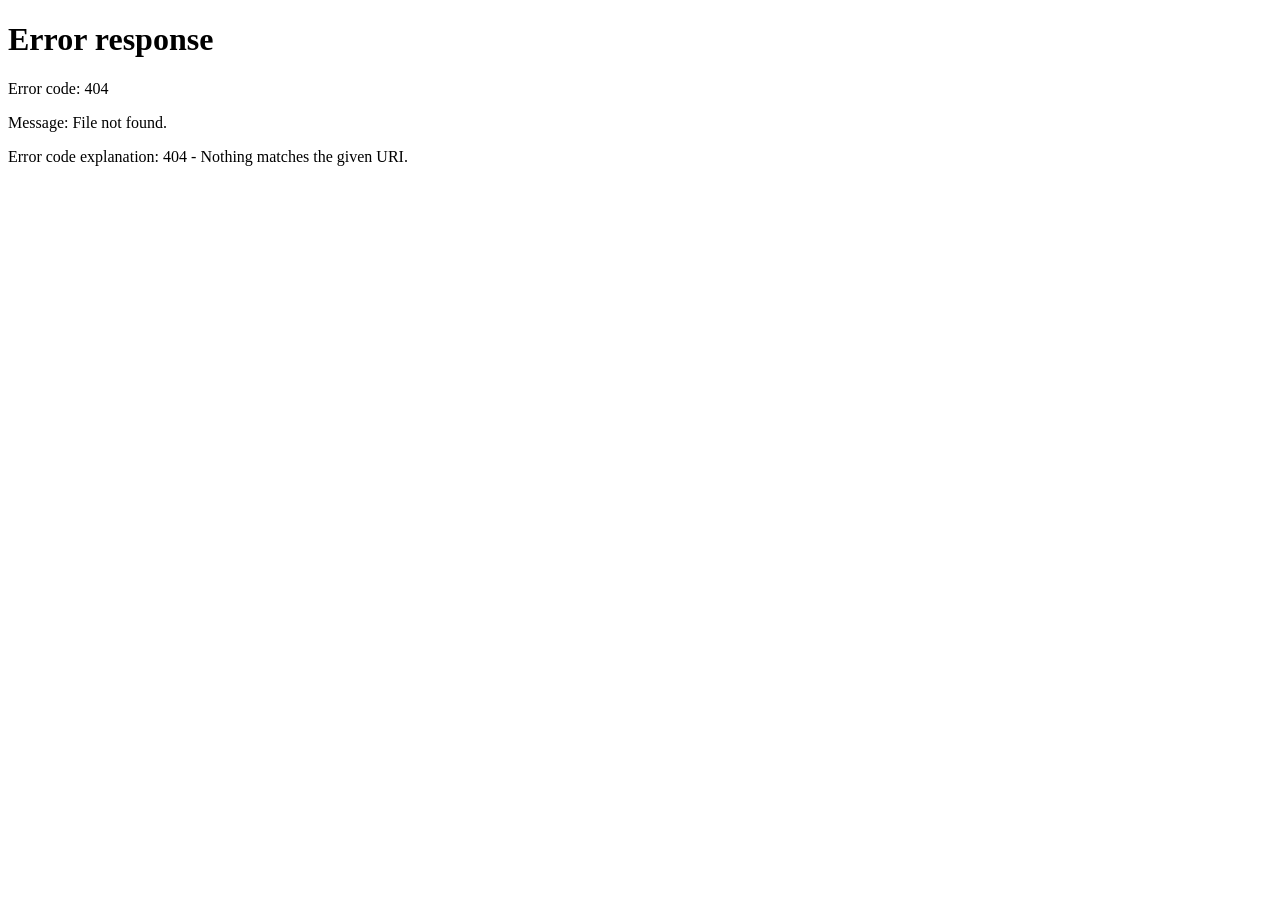
==== mcp-client-agent/src/main/resources/static/index.html @ 33b6fc95 "增加Actions按钮" ====
<!DOCTYPE html>
<html lang="zh-CN">
<head>
    <meta charset="UTF-8">
    <meta name="viewport" content="width=device-width, initial-scale=1.0">
    <title>AI Agent</title>
    <link rel="icon" type="image/jpeg" href="/icon/icon93.jpg">
    <link rel="stylesheet" href="https://cdnjs.cloudflare.com/ajax/libs/font-awesome/6.5.1/css/all.min.css">
    <script src="/marked.min.js"></script>
    <style>
        :root {
            --sidebar-w: 260px;
            --radius: 16px;
            --radius-sm: 10px;
        }

        /* Dark theme (default) */
        [data-theme="dark"] {
            --bg-main: #212121;
            --bg-sidebar: #171717;
            --bg-input: #2f2f2f;
            --bg-hover: #2f2f2f;
            --bg-user-msg: #303030;
            --text-primary: #ececec;
            --text-secondary: #b4b4b4;
            --text-muted: #8e8e8e;
            --accent: #10a37f;
            --accent-hover: #1a7f64;
            --border: #3e3e3e;
            --code-bg: rgba(255,255,255,0.08);
            --pre-bg: #1a1a1a;
            --scrollbar-thumb: #4a4a4a;
            --thinking-bg: rgba(255,255,255,0.05);
            --thinking-hover: rgba(255,255,255,0.08);
            --step-result-bg: rgba(255,255,255,0.03);
            --table-header-bg: rgba(255,255,255,0.05);
        }

        /* Light theme */
        [data-theme="light"] {
            --bg-main: #ffffff;
            --bg-sidebar: #f7f7f8;
            --bg-input: #f4f4f4;
            --bg-hover: #ececec;
            --bg-user-msg: #f4f4f4;
            --text-primary: #1a1a1a;
            --text-secondary: #4a4a4a;
            --text-muted: #8e8e8e;
            --accent: #10a37f;
            --accent-hover: #0d8c6d;
            --border: #f7f7f8;
            --code-bg: rgba(0,0,0,0.05);
            --pre-bg: #f6f6f6;
            --scrollbar-thumb: #c5c5c5;
            --thinking-bg: rgba(0,0,0,0.03);
            --thinking-hover: rgba(0,0,0,0.06);
            --step-result-bg: rgba(0,0,0,0.02);
            --table-header-bg: rgba(0,0,0,0.04);
        }

        * { margin: 0; padding: 0; box-sizing: border-box; }

        body {
            font-family: 'Söhne', -apple-system, BlinkMacSystemFont, 'Segoe UI', Roboto, 'Helvetica Neue', sans-serif;
            background: var(--bg-main);
            color: var(--text-primary);
            height: 100vh;
            display: flex;
            overflow: hidden;
        }

        /* ===== Sidebar ===== */
        .sidebar {
            width: var(--sidebar-w);
            background: var(--bg-sidebar);
            display: flex;
            flex-direction: column;
            flex-shrink: 0;
            border-right: 1px solid var(--border);
            transition: transform 0.3s, width 0.25s ease, border-color 0.25s ease;
            overflow: hidden;
        }
        .sidebar-header {
            padding: 12px;
        }
        .new-chat-btn {
            width: 100%;
            padding: 10px 14px;
            background: transparent;
            border: 1px solid var(--border);
            border-radius: var(--radius-sm);
            color: var(--text-primary);
            font-size: 14px;
            cursor: pointer;
            display: flex;
            align-items: center;
            gap: 8px;
            transition: background 0.2s;
        }
        .new-chat-btn:hover { background: var(--bg-hover); }
        .new-chat-btn svg { width: 18px; height: 18px; stroke: currentColor; fill: none; stroke-width: 2; }

        .sidebar-conversations {
            flex: 1;
            overflow-y: auto;
            padding: 4px 8px;
        }
        .conv-item {
            padding: 10px 12px;
            border-radius: 8px;
            font-size: 13px;
            color: var(--text-secondary);
            cursor: pointer;
            white-space: nowrap;
            overflow: hidden;
            text-overflow: ellipsis;
            transition: background 0.15s;
            margin-bottom: 2px;
        }
        .conv-item:hover { background: var(--bg-hover); }
        .conv-item.active { background: var(--bg-hover); color: var(--text-primary); }

        .conv-item { display: flex; align-items: center; justify-content: space-between; }
        .conv-title { flex: 1; overflow: hidden; text-overflow: ellipsis; }
        .conv-delete {
            display: none;
            background: none;
            border: none;
            color: var(--text-muted);
            font-size: 16px;
            cursor: pointer;
            padding: 2px 6px;
            border-radius: 4px;
            line-height: 1;
        }
        .conv-item:hover .conv-delete { display: block; }
        .conv-delete:hover { background: var(--bg-hover); color: #e74c3c; }

        .sidebar-footer {
            padding: 12px;
            border-top: 1px solid var(--border);
            font-size: 12px;
            color: var(--text-muted);
            text-align: center;
        }

        .user-info {
            display: flex;
            justify-content: space-between;
            align-items: center;
        }

        .user-name {
            color: var(--text-secondary);
            font-size: 13px;
        }

        .logout-btn {
            background: none;
            border: none;
            color: var(--text-muted);
            cursor: pointer;
            font-size: 12px;
            padding: 4px 8px;
            border-radius: 4px;
        }

        .logout-btn:hover {
            background: var(--bg-hover);
            color: var(--text-primary);
        }

        /* ===== Main ===== */
        .main {
            flex: 1;
            display: flex;
            flex-direction: column;
            min-width: 0;
        }

        /* Top bar */
        .topbar {
            height: 48px;
            display: flex;
            align-items: center;
            justify-content: center;
            border-bottom: 1px solid transparent;
            font-size: 15px;
            font-weight: 600;
            color: var(--text-primary);
            position: relative;
            flex-shrink: 0;
        }
        .topbar .model-label {
            display: flex;
            align-items: center;
            gap: 6px;
            padding: 4px 12px;
            border-radius: 8px;
            cursor: default;
        }
        .topbar .status-dot {
            width: 8px;
            height: 8px;
            border-radius: 50%;
            background: var(--accent);
        }
        .sidebar-toggle {
            position: absolute;
            left: 12px;
            background: none;
            border: 1px solid var(--border);
            color: var(--text-secondary);
            cursor: pointer;
            padding: 6px 10px;
            border-radius: 8px;
            font-size: 16px;
            display: flex;
            align-items: center;
            transition: background 0.2s, border-color 0.2s;
        }
        .sidebar-toggle:hover { background: var(--bg-hover); }

        @media (min-width: 769px) {
            .sidebar.collapsed {
                width: 0;
                border-right-color: transparent;
            }
        }

        /* Theme toggle */
        .theme-toggle {
            position: absolute;
            right: 12px;
            background: none;
            border: 1px solid var(--border);
            color: var(--text-secondary);
            cursor: pointer;
            padding: 6px 10px;
            border-radius: 8px;
            font-size: 16px;
            display: flex;
            align-items: center;
            gap: 4px;
            transition: background 0.2s, border-color 0.2s;
        }
        .theme-toggle:hover {
            background: var(--bg-hover);
            border-color: var(--text-muted);
        }

        /* Actions dropdown */
        .actions-dropdown {
            position: absolute;
            right: 60px;
            display: inline-block;
        }

        .actions-btn {
            background: none;
            border: 1px solid var(--border);
            color: var(--text-secondary);
            cursor: pointer;
            padding: 6px 10px;
            border-radius: 8px;
            font-size: 16px;
            transition: background 0.2s, border-color 0.2s;
        }

        .actions-btn:hover {
            background: var(--bg-hover);
            border-color: var(--text-muted);
        }

        .actions-menu {
            position: absolute;
            top: 100%;
            right: 0;
            margin-top: 4px;
            background: #2f2f2f;
            border: 1px solid var(--border);
            border-radius: 8px;
            min-width: 140px;
            box-shadow: 0 4px 12px rgba(0, 0, 0, 0.3);
            z-index: 100;
            display: none;
        }

        [data-theme="light"] .actions-menu {
            background: #f7f7f8;
        }

        .actions-menu.show {
            display: block;
        }

        .actions-menu a {
            display: flex;
            align-items: center;
            gap: 8px;
            padding: 10px 14px;
            color: var(--text-primary);
            text-decoration: none;
            font-size: 14px;
            transition: background 0.2s;
        }

        .actions-menu a:hover {
            background: var(--bg-hover);
        }

        .actions-menu a:first-child {
            border-radius: 8px 8px 0 0;
        }

        .actions-menu a:last-child {
            border-radius: 0 0 8px 8px;
        }

        .actions-menu a.disabled {
            color: var(--text-muted);
            cursor: not-allowed;
        }

        .actions-menu a.disabled:hover {
            background: transparent;
        }

        /* Model selector */
        .model-selector {
            position: absolute;
            left: 50%;
            transform: translateX(-50%);
            display: flex;
            align-items: center;
            gap: 8px;
        }
        .model-select {
            background: var(--bg-input);
            border: 1px solid var(--border);
            color: var(--text-primary);
            padding: 6px 12px;
            border-radius: 8px;
            font-size: 13px;
            cursor: pointer;
            outline: none;
            transition: background 0.2s, border-color 0.2s;
        }
        .model-select:hover {
            background: var(--bg-hover);
            border-color: var(--text-muted);
        }
        .model-select:focus {
            border-color: var(--accent);
        }

        /* Chat area */
        .chat-scroll {
            flex: 1;
            overflow-y: auto;
            scroll-behavior: smooth;
        }
        .chat-scroll::-webkit-scrollbar { width: 6px; }
        .chat-scroll::-webkit-scrollbar-thumb { background: var(--scrollbar-thumb); border-radius: 3px; }
        .chat-scroll::-webkit-scrollbar-track { background: transparent; }

        .chat-container {
            max-width: 768px;
            margin: 0 auto;
            padding: 16px 24px 100px;
        }

        /* Welcome */
        .welcome {
            display: flex;
            flex-direction: column;
            align-items: center;
            justify-content: center;
            padding: 80px 20px 40px;
            text-align: center;
        }
        .welcome-icon {
            width: 56px;
            height: 56px;
            background: var(--accent);
            border-radius: 50%;
            display: flex;
            align-items: center;
            justify-content: center;
            font-size: 28px;
            margin-bottom: 20px;
        }
        .welcome h2 {
            font-size: 22px;
            font-weight: 600;
            margin-bottom: 8px;
        }
        .welcome p {
            font-size: 14px;
            color: var(--text-muted);
            max-width: 400px;
            line-height: 1.6;
        }

        /* Quick actions grid */
        .quick-grid {
            display: grid;
            grid-template-columns: repeat(3, 1fr);
            gap: 10px;
            max-width: 600px;
            margin: 24px auto 0;
            padding: 0 20px;
        }
        .quick-card {
            background: var(--bg-input);
            border: 1px solid var(--border);
            border-radius: var(--radius-sm);
            padding: 14px;
            cursor: pointer;
            transition: background 0.2s, border-color 0.2s;
        }
        .quick-card:hover {
            background: var(--bg-hover);
            border-color: var(--text-muted);
        }
        .quick-card .qc-icon { font-size: 18px; margin-bottom: 6px; }
        .quick-card .qc-title { font-size: 13px; font-weight: 500; color: var(--text-primary); }
        .quick-card .qc-desc { font-size: 12px; color: var(--text-muted); margin-top: 2px; }

        /* Messages */
        .msg-row {
            padding: 20px 0;
            animation: msgIn 0.35s ease;
        }
        @keyframes msgIn {
            from { opacity: 0; transform: translateY(10px); }
            to { opacity: 1; transform: translateY(0); }
        }

        .msg-row.user-row {
            display: flex;
            justify-content: flex-end;
        }
        .msg-row.user-row .msg-bubble {
            background: var(--bg-user-msg);
            border-radius: var(--radius) var(--radius) 4px var(--radius);
            padding: 12px 18px;
            max-width: 85%;
            font-size: 15px;
            line-height: 1.6;
            white-space: pre-wrap;
            word-break: break-word;
        }

        .msg-row.assistant-row {
            display: flex;
            gap: 14px;
            align-items: flex-start;
        }
        .assistant-avatar {
            width: 32px;
            height: 32px;
            border-radius: 50%;
            background: var(--accent);
            display: flex;
            align-items: center;
            justify-content: center;
            flex-shrink: 0;
            margin-top: 2px;
        }
        .assistant-avatar svg {
            width: 18px;
            height: 18px;
            fill: #fff;
        }
        .assistant-body {
            flex: 1;
            min-width: 0;
        }

        /* Thinking / Plan collapsible */
        .thinking-block {
            margin-bottom: 8px;
        }
        .thinking-toggle {
            display: inline-flex;
            align-items: center;
            gap: 6px;
            padding: 6px 12px;
            background: var(--thinking-bg);
            border: 1px solid var(--border);
            border-radius: 8px;
            font-size: 13px;
            color: var(--text-muted);
            cursor: pointer;
            transition: background 0.15s;
            user-select: none;
        }
        .thinking-toggle:hover { background: var(--thinking-hover); }
        .thinking-toggle .arrow {
            transition: transform 0.2s;
            font-size: 10px;
        }
        .thinking-toggle.open .arrow { transform: rotate(90deg); }
        .thinking-toggle .spinner-sm {
            width: 12px;
            height: 12px;
            border: 2px solid var(--border);
            border-top-color: var(--accent);
            border-radius: 50%;
            animation: spin 0.7s linear infinite;
        }
        @keyframes spin { to { transform: rotate(360deg); } }

        .thinking-content {
            max-height: 0;
            overflow: hidden;
            transition: max-height 0.3s ease;
            margin-left: 4px;
            border-left: 2px solid var(--border);
            padding-left: 14px;
        }
        .thinking-content.open {
            max-height: 2000px;
            margin-top: 8px;
        }

        /* Plan steps inside thinking */
        .plan-steps {
            list-style: none;
            padding: 0;
            margin: 4px 0;
        }
        .plan-steps li {
            padding: 5px 0;
            font-size: 13px;
            color: var(--text-secondary);
            display: flex;
            flex-direction: column;
            gap: 2px;
        }
        .step-header {
            display: flex;
            align-items: center;
            gap: 8px;
        }
        .step-icon {
            width: 18px;
            height: 18px;
            display: flex;
            align-items: center;
            justify-content: center;
            font-size: 12px;
            flex-shrink: 0;
        }
        .plan-steps li.pending .step-icon { color: var(--text-muted); }
        .plan-steps li.running { color: var(--accent); }
        .plan-steps li.running .step-icon { color: var(--accent); }
        .plan-steps li.done { color: var(--accent); }
        .plan-steps li.done .step-icon { color: var(--accent); }

        /* Multi-intent skill start marker */
        .skill-start-marker {
            margin: 10px 0 6px 0;
            padding: 8px 12px;
            background: var(--accent);
            color: #fff;
            border-radius: 8px;
            font-size: 13px;
        }
        .skill-start-marker + .plan-steps { margin-top: 4px; }

        .step-result {
            margin: 2px 0 2px 26px;
            padding: 6px 10px;
            background: var(--step-result-bg);
            border-radius: 6px;
            font-size: 12px;
            color: var(--text-muted);
            max-height: 200px;
            overflow-y: auto;
            display: none;
        }
        .step-result.show { display: block; }

        .observe-tag {
            display: inline-block;
            font-size: 11px;
            padding: 2px 8px;
            border-radius: 4px;
            margin: 2px 0 2px 26px;
        }
        .observe-tag.ok { color: var(--accent); background: rgba(16,163,127,0.1); }
        .observe-tag.replan { color: #f0a020; background: rgba(240,160,32,0.1); }

        .replan-banner {
            background: rgba(240,160,32,0.08);
            border: 1px solid rgba(240,160,32,0.25);
            border-radius: 8px;
            padding: 8px 12px;
            margin: 6px 0;
            font-size: 12px;
            color: #f0a020;
        }
        .replan-banner strong { display: block; margin-bottom: 2px; }

        /* Result / Markdown content */
        .result-content {
            font-size: 15px;
            line-height: 1.7;
            color: var(--text-primary);
        }
        .result-content p { margin: 0.5em 0; }
        .result-content h1, .result-content h2, .result-content h3 {
            margin: 0.8em 0 0.3em;
            font-weight: 600;
        }
        .result-content h1 { font-size: 1.3em; }
        .result-content h2 { font-size: 1.15em; }
        .result-content h3 { font-size: 1.05em; }
        .result-content ul, .result-content ol { padding-left: 1.5em; margin: 0.4em 0; }
        .result-content li { margin: 0.25em 0; }
        .result-content code {
            background: var(--code-bg);
            padding: 2px 6px;
            border-radius: 4px;
            font-size: 0.88em;
            font-family: 'Söhne Mono', 'Menlo', monospace;
        }
        .result-content pre {
            background: var(--pre-bg);
            padding: 14px 16px;
            border-radius: 8px;
            overflow-x: auto;
            margin: 0.6em 0;
            border: 1px solid var(--border);
        }
        .result-content pre code {
            background: none;
            padding: 0;
            font-size: 13px;
            line-height: 1.5;
        }
        .result-content table {
            border-collapse: collapse;
            margin: 0.6em 0;
            width: 100%;
            font-size: 13px;
        }
        .result-content th, .result-content td {
            border: 1px solid var(--border);
            padding: 8px 12px;
            text-align: left;
        }
        .result-content th {
            background: var(--table-header-bg);
            font-weight: 600;
        }
        .result-content blockquote {
            border-left: 3px solid var(--accent);
            padding-left: 12px;
            color: var(--text-secondary);
            margin: 0.5em 0;
        }
        .result-content strong { font-weight: 600; }
        .result-content a { color: var(--accent); text-decoration: none; }
        .result-content a:hover { text-decoration: underline; }

        /* ===== Input area ===== */
        .input-wrapper {
            padding: 0 24px 24px;
            max-width: 768px;
            margin: 0 auto;
            width: 100%;
        }
        .input-box {
            background: var(--bg-input);
            border: 1px solid var(--border);
            border-radius: var(--radius);
            display: flex;
            align-items: flex-end;
            padding: 8px 12px 8px 16px;
            transition: border-color 0.2s;
        }
        .input-box:focus-within {
            border-color: var(--text-muted);
        }
        .input-box textarea {
            flex: 1;
            background: transparent;
            border: none;
            outline: none;
            color: var(--text-primary);
            font-size: 15px;
            font-family: inherit;
            resize: none;
            max-height: 150px;
            line-height: 1.5;
            padding: 6px 0;
        }
        .input-box textarea::placeholder { color: var(--text-muted); }
        .send-btn {
            width: 36px;
            height: 36px;
            border-radius: 8px;
            border: none;
            background: var(--accent);
            color: #fff;
            cursor: pointer;
            display: flex;
            align-items: center;
            justify-content: center;
            flex-shrink: 0;
            margin-left: 8px;
            transition: background 0.2s, opacity 0.2s;
        }
        .send-btn:hover { background: var(--accent-hover); }
        .send-btn:disabled { opacity: 0.4; cursor: not-allowed; }
        .send-btn svg { width: 18px; height: 18px; fill: currentColor; }

        .input-hint {
            text-align: center;
            font-size: 12px;
            color: var(--text-muted);
            margin-top: 8px;
        }

        /* ===== Responsive ===== */
        @media (max-width: 768px) {
            .sidebar { position: fixed; left: 0; top: 0; bottom: 0; z-index: 100; transform: translateX(-100%); }
            .sidebar.open { transform: translateX(0); }
            .sidebar-toggle { display: block; }
            .quick-grid { grid-template-columns: repeat(2, 1fr); }
        }
    </style>
</head>
<body>

<!-- Sidebar -->
<aside class="sidebar" id="sidebar">
    <div class="sidebar-header">
        <button class="new-chat-btn" onclick="newConversation()">
            <svg viewBox="0 0 24 24"><line x1="12" y1="5" x2="12" y2="19"/><line x1="5" y1="12" x2="19" y2="12"/></svg>
            New Chat
        </button>
    </div>
    <div class="sidebar-conversations" id="convList"></div>
    <div class="sidebar-footer">
        <div class="user-info">
            <span class="user-name" id="userName"></span>
            <button class="logout-btn" onclick="logout()" title="登出">Exit</button>
        </div>
    </div>
</aside>

<!-- Main -->
<div class="main">
    <div class="topbar">
        <button class="sidebar-toggle" onclick="toggleSidebar()">
            <i class="fa-solid fa-bars"></i>
        </button>
        <div class="actions-dropdown">
            <button class="actions-btn" onclick="toggleActionsMenu()">
                <i class="fa-solid fa-ellipsis"></i>
            </button>
            <div class="actions-menu" id="actionsMenu">
                <a href="/skills.html"><i class="fa-solid fa-rocket"></i> Skills</a>
                <a href="javascript:void(0)" class="disabled"><i class="fa-solid fa-gavel"></i> Rules</a>
            </div>
        </div>
        <button class="theme-toggle" onclick="window.location.href='/settings.html'" title="设置">
            <span>&#9881;</span>
        </button>
    </div>

    <div class="chat-scroll" id="chatScroll">
        <div class="chat-container" id="chatContainer">
            <div class="welcome" id="welcome">
                <div class="welcome-icon">AI</div>
                <h2>AI Agent</h2>
                <p>SKILL.md 驱动的智能助手，支持天气查询、订单管理、数据分析等多种技能</p>
            </div>
            <div class="quick-grid" id="quickGrid">
                <div class="quick-card" onclick="sendQuick('上海今天天气怎么样？')">
                    <div class="qc-icon">&#9728;&#65039;</div>
                    <div class="qc-title">查天气</div>
                    <div class="qc-desc">上海今天天气怎么样？</div>
                </div>
                <div class="quick-card" onclick="sendQuick('帮我查一下张三的订单')">
                    <div class="qc-icon">&#128230;</div>
                    <div class="qc-title">查订单</div>
                    <div class="qc-desc">帮我查一下张三的订单</div>
                </div>
                <div class="quick-card" onclick="sendQuick('订单ORD20250201001帮我退款，质量问题')">
                    <div class="qc-icon">&#128176;</div>
                    <div class="qc-title">申请退款</div>
                    <div class="qc-desc">订单退款，质量问题</div>
                </div>
                <div class="quick-card" onclick="sendQuick('查一下ORD20250201002的物流')">
                    <div class="qc-icon">&#128666;</div>
                    <div class="qc-title">查物流</div>
                    <div class="qc-desc">查一下物流进度</div>
                </div>
                <div class="quick-card" onclick="sendQuick('统计一下各类商品的销售额')">
                    <div class="qc-icon">&#128202;</div>
                    <div class="qc-title">数据分析</div>
                    <div class="qc-desc">统计各类商品销售额</div>
                </div>
                <div class="quick-card" onclick="sendQuick('你好，你是谁？')">
                    <div class="qc-icon">&#128172;</div>
                    <div class="qc-title">闲聊</div>
                    <div class="qc-desc">你好，你是谁？</div>
                </div>
            </div>
        </div>
    </div>

    <div class="input-wrapper">
        <div class="input-box">
            <textarea id="messageInput" rows="1" placeholder="给 AI 发送消息..."
                      onkeydown="handleKeyDown(event)" oninput="autoResize(this)"></textarea>
            <button class="send-btn" id="sendBtn" onclick="sendMessage()">
                <svg viewBox="0 0 24 24"><path d="M2.01 21L23 12 2.01 3 2 10l15 2-15 2z"/></svg>
            </button>
        </div>
        <div style="display: flex; justify-content: space-between; align-items: center; margin-top: 8px;">
            <select class="model-select" id="modelSelect" onchange="changeModel()" style="background: transparent; border: 1px solid var(--border); color: var(--text-primary); padding: 4px 10px; border-radius: 6px; font-size: 13px; cursor: pointer;">
                <option value="qwen-plus">Qwen-Plus</option>
                <option value="qwen3-max">Qwen3-Max</option>
            </select>
            <div class="input-hint">Enter 发送 &middot; Shift+Enter 换行</div>
        </div>
    </div>
</div>

<script>
    // ===== 登录检查 =====
    const token = localStorage.getItem('token');
    if (!token) {
        window.location.href = '/login.html';
    }

    // ===== 用户信息 =====
    const currentUsername = localStorage.getItem('username') || 'anonymous';
    const currentNickname = localStorage.getItem('nickname') || 'anonymous';

    // ===== Actions 菜单 =====
    function toggleActionsMenu() {
        const menu = document.getElementById('actionsMenu');
        menu.classList.toggle('show');
    }

    // 点击其他地方关闭菜单
    document.addEventListener('click', function(e) {
        const dropdown = document.querySelector('.actions-dropdown');
        const menu = document.getElementById('actionsMenu');
        if (dropdown && !dropdown.contains(e.target)) {
            menu.classList.remove('show');
        }
    });

    // ===== 登出功能 =====
    function logout() {
        localStorage.removeItem('token');
        localStorage.removeItem('username');
        localStorage.removeItem('nickname');
        window.location.href = '/login.html';
    }

    // ===== Token 带上的 fetch 包装 =====
    async function authFetch(url, options = {}) {
        const token = localStorage.getItem('token');
        const headers = {
            ...options.headers,
            'Authorization': `Bearer ${token}`
        };
        return fetch(url, { ...options, headers });
    }

    // ===== Theme =====
    function initTheme() {
        const saved = localStorage.getItem('theme') || 'dark';
        applyTheme(saved);
    }
    function applyTheme(theme) {
        document.documentElement.setAttribute('data-theme', theme);
        const icon = document.getElementById('themeIcon');
        if (icon) icon.innerHTML = theme === 'dark' ? '&#9790;' : '&#9728;&#65039;';
    }
    function toggleTheme() {
        const current = document.documentElement.getAttribute('data-theme') || 'dark';
        const next = current === 'dark' ? 'light' : 'dark';
        applyTheme(next);
        localStorage.setItem('theme', next);
    }
    initTheme();

    // ===== 用户信息 =====
    function initUserInfo() {
        document.getElementById('userName').textContent = currentNickname || currentUsername;
    }
    initUserInfo();

    function initSidebarState() {
        const sidebar = document.getElementById('sidebar');
        if (!sidebar) return;

        const applyDesktopState = () => {
            if (window.innerWidth <= 768) {
                sidebar.classList.remove('collapsed');
            } else {
                sidebar.classList.remove('open');
                if (localStorage.getItem('sidebarCollapsed') === '1') {
                    sidebar.classList.add('collapsed');
                } else {
                    sidebar.classList.remove('collapsed');
                }
            }
        };

        applyDesktopState();
        window.addEventListener('resize', applyDesktopState);
    }
    initSidebarState();

    // ===== State =====
    let conversations = []; // { id, title, messages: [] }
    let currentConvId = null;
    let isLoading = false;
    let currentModel = 'MiniMax-M2.5';

    // ===== Model Management =====
    function initModel() {
        const saved = localStorage.getItem('selectedModel');
        if (saved) {
            currentModel = saved;
            document.getElementById('modelSelect').value = saved;
        }
    }

    function changeModel() {
        const select = document.getElementById('modelSelect');
        currentModel = select.value;
        localStorage.setItem('selectedModel', currentModel);
        console.log('切换模型:', currentModel);
    }

    // ===== Load History from Backend =====
    async function loadConversations() {
        try {
            const token = localStorage.getItem('token');
            const res = await fetch('/api/agent/conversations', {
                headers: { 'Authorization': `Bearer ${token}` }
            });
            if (!res.ok) {
                console.warn('加载会话列表失败:', res.status);
                newConversation();
                return;
            }
            const conversationIds = await res.json();
            if (!conversationIds || conversationIds.length === 0) {
                newConversation();
                return;
            }

            // 加载每个会话的历史消息
            for (const convId of conversationIds) {
                try {
                    const historyRes = await fetch(`/api/agent/conversations/${convId}/history`, {
                        headers: { 'Authorization': `Bearer ${token}` }
                    });
                    if (historyRes.ok) {
                        const history = await historyRes.json();
                        const messages = history.messages || [];
                        // 转换消息格式
                        const formattedMessages = messages.map(m => ({
                            role: m.messageType === 'USER' ? 'user' : 'assistant',
                            content: m.content
                        }));
                        // 用第一条用户消息作为标题
                        const firstUserMsg = formattedMessages.find(m => m.role === 'user');
                        const title = firstUserMsg
                            ? (firstUserMsg.content.length > 30 ? firstUserMsg.content.substring(0, 30) + '...' : firstUserMsg.content)
                            : 'Chat';
                        conversations.push({ id: convId, title, messages: formattedMessages });
                    }
                } catch (e) {
                    console.warn('加载会话历史失败:', convId, e);
                }
            }

            if (conversations.length === 0) {
                newConversation();
            } else {
                // 选择最新的会话并展示消息
                currentConvId = conversations[conversations.length - 1].id;
                renderConvList();
                replayConversation(currentConvId);
            }
        } catch (e) {
            console.error('加载会话列表异常:', e);
            newConversation();
        }
    }

    // Init
    initModel();
    loadConversations();

    // ===== Conversation Management =====
    function newConversation() {
        const id = crypto.randomUUID();
        conversations.push({ id, title: 'New Chat', messages: [] });
        currentConvId = id;
        renderConvList();
        clearChat();
    }

    function switchConversation(id) {
        currentConvId = id;
        renderConvList();
        replayConversation(id);
    }

    function renderConvList() {
        const list = document.getElementById('convList');
        list.innerHTML = conversations.slice().reverse().map(c =>
            `<div class="conv-item ${c.id === currentConvId ? 'active' : ''}"
                  onclick="switchConversation('${c.id}')"
                  title="${escapeHtml(c.title)}">
                <span class="conv-title" onclick="event.stopPropagation(); switchConversation('${c.id}')">${escapeHtml(c.title)}</span>
                <button class="conv-delete" onclick="event.stopPropagation(); deleteConversation('${c.id}')" title="删除会话">×</button>
            </div>`
        ).join('');
    }

    function replayConversation(id) {
        const conv = conversations.find(c => c.id === id);
        clearChat();
        if (!conv) return;
        conv.messages.forEach(m => {
            if (m.role === 'user') {
                appendUserMessage(m.content);
            } else {
                appendStaticAssistantMessage(m.content);
            }
        });
    }

    function clearChat() {
        const container = document.getElementById('chatContainer');
        container.innerHTML = '';
        const conv = conversations.find(c => c.id === currentConvId);
        if (!conv || conv.messages.length === 0) {
            container.innerHTML = `
                <div class="welcome" id="welcome">
                    <div class="welcome-icon">AI</div>
                    <h2>AI Agent</h2>
                    <p>SKILL.md 驱动的智能助手，支持天气查询、订单管理、数据分析等多种技能</p>
                </div>
                <div class="quick-grid" id="quickGrid">
                    <div class="quick-card" onclick="sendQuick('上海今天天气怎么样？')">
                        <div class="qc-icon">&#9728;&#65039;</div>
                        <div class="qc-title">查天气</div>
                        <div class="qc-desc">上海今天天气怎么样？</div>
                    </div>
                    <div class="quick-card" onclick="sendQuick('帮我查一下张三的订单')">
                        <div class="qc-icon">&#128230;</div>
                        <div class="qc-title">查订单</div>
                        <div class="qc-desc">帮我查一下张三的订单</div>
                    </div>
                    <div class="quick-card" onclick="sendQuick('订单ORD20250201001帮我退款，质量问题')">
                        <div class="qc-icon">&#128176;</div>
                        <div class="qc-title">申请退款</div>
                        <div class="qc-desc">订单退款，质量问题</div>
                    </div>
                    <div class="quick-card" onclick="sendQuick('查一下ORD20250201002的物流')">
                        <div class="qc-icon">&#128666;</div>
                        <div class="qc-title">查物流</div>
                        <div class="qc-desc">查一下物流进度</div>
                    </div>
                    <div class="quick-card" onclick="sendQuick('统计一下各类商品的销售额')">
                        <div class="qc-icon">&#128202;</div>
                        <div class="qc-title">数据分析</div>
                        <div class="qc-desc">统计各类商品销售额</div>
                    </div>
                    <div class="quick-card" onclick="sendQuick('你好，你是谁？')">
                        <div class="qc-icon">&#128172;</div>
                        <div class="qc-title">闲聊</div>
                        <div class="qc-desc">你好，你是谁？</div>
                    </div>
                </div>`;
        }
    }

    // ===== Sidebar toggle (mobile) =====
    function toggleSidebar() {
        const sidebar = document.getElementById('sidebar');
        if (!sidebar) return;

        if (window.innerWidth <= 768) {
            sidebar.classList.toggle('open');
            return;
        }

        sidebar.classList.toggle('collapsed');
        localStorage.setItem('sidebarCollapsed', sidebar.classList.contains('collapsed') ? '1' : '0');
    }

    // ===== Input =====
    function sendQuick(text) {
        document.getElementById('messageInput').value = text;
        sendMessage();
    }

    function handleKeyDown(e) {
        if (e.key === 'Enter' && !e.shiftKey) {
            e.preventDefault();
            sendMessage();
        }
    }

    function autoResize(el) {
        el.style.height = 'auto';
        el.style.height = Math.min(el.scrollHeight, 150) + 'px';
    }

    // ===== Send =====
    async function sendMessage() {
        const input = document.getElementById('messageInput');
        const message = input.value.trim();
        if (!message || isLoading) return;

        // Remove welcome
        const welcome = document.getElementById('welcome');
        if (welcome) welcome.remove();
        const quickGrid = document.getElementById('quickGrid');
        if (quickGrid) quickGrid.remove();

        // Update conversation title
        const conv = conversations.find(c => c.id === currentConvId);
        if (conv && conv.messages.length === 0) {
            conv.title = message.length > 30 ? message.substring(0, 30) + '...' : message;
            renderConvList();
        }

        appendUserMessage(message);
        conv.messages.push({ role: 'user', content: message });

        input.value = '';
        input.style.height = 'auto';
        isLoading = true;
        document.getElementById('sendBtn').disabled = true;

        const { thinkingBlock, resultContainer, messageRow } = appendAssistantMessage();
        let finalContent = '';

        try {
            const token = localStorage.getItem('token');
            const res = await fetch('/api/agent/chat/stream', {
                method: 'POST',
                headers: {
                    'Content-Type': 'application/json',
                    'Accept': 'text/event-stream',
                    'Authorization': `Bearer ${token}`
                },
                body: JSON.stringify({ conversationId: currentConvId, message, model: currentModel })
            });

            if (!res.ok) {
                resultContainer.innerHTML = '<span style="color:#ef4444">请求失败: ' + res.status + '</span>';
                return;
            }

            const reader = res.body.getReader();
            const decoder = new TextDecoder();
            let buffer = '';

            while (true) {
                const { done, value } = await reader.read();
                if (done) break;
                buffer += decoder.decode(value, { stream: true });

                let boundary;
                while ((boundary = buffer.indexOf('\n\n')) !== -1) {
                    const block = buffer.substring(0, boundary);
                    buffer = buffer.substring(boundary + 2);

                    const lines = block.split('\n');
                    let raw = '';
                    for (const l of lines) {
                        if (l.startsWith('data:')) raw += l.slice(5);
                        else if (raw && l.trim()) raw += l;
                    }
                    raw = raw.trim();
                    if (!raw) continue;

                    try {
                        const event = JSON.parse(raw);
                        finalContent = handleEvent(event, thinkingBlock, resultContainer, finalContent);
                    } catch(e) {
                        console.warn('SSE parse error:', raw, e);
                    }
                }
            }
        } catch (err) {
            resultContainer.innerHTML = `<span style="color:#ef4444">网络错误: ${escapeHtml(err.message)}</span>`;
        } finally {
            // Finalize thinking block
            finishThinking(thinkingBlock);
            isLoading = false;
            document.getElementById('sendBtn').disabled = false;
            input.focus();
            if (conv && finalContent) {
                conv.messages.push({ role: 'assistant', content: finalContent });
            }
            scrollToBottom();
        }
    }

    // ===== Event Handler =====
    function handleEvent(event, thinkingBlock, resultContainer, finalContent) {
        const toggle = thinkingBlock.querySelector('.thinking-toggle');
        const content = thinkingBlock.querySelector('.thinking-content');

        switch (event.type) {
            case 'skill_start':
                // 多意图模式：显示子任务分隔标记
                const skillDiv = document.createElement('div');
                skillDiv.className = 'skill-start-marker';
                skillDiv.innerHTML = `<strong>${escapeHtml(event.message)}</strong>`;
                content.appendChild(skillDiv);
                updateThinkingLabel(toggle, event.message, true);
                toggle.classList.add('open');
                content.classList.add('open');
                break;

            case 'planning':
                updateThinkingLabel(toggle, event.message, true);
                // Auto-open thinking
                toggle.classList.add('open');
                content.classList.add('open');
                break;

            case 'plan':
                updateThinkingLabel(toggle, '执行计划', true);
                setPlanSteps(content, event.steps);
                break;

            case 'action':
                updateStepStatus(content, event.step, event.status, event.message, event.content);
                break;

            case 'observe':
                showObservation(content, event.step, event.message);
                break;

            case 'replan':
                showReplan(content, event.message, event.steps);
                break;

            case 'result':
                finalContent = event.content || '';
                resultContainer.innerHTML = renderMarkdown(finalContent);
                resultContainer.classList.add('result-content');
                // Collapse thinking
                toggle.classList.remove('open');
                content.classList.remove('open');
                break;

            case 'error':
                resultContainer.innerHTML = `<span style="color:#ef4444">${escapeHtml(event.message)}</span>`;
                break;

            case 'done':
                finishThinking(thinkingBlock);
                break;
        }

        scrollToBottom();
        return finalContent;
    }

    // ===== Thinking Block =====
    function updateThinkingLabel(toggle, text, spinning) {
        const spinnerHtml = spinning ? '<span class="spinner-sm"></span>' : '';
        toggle.innerHTML = `<span class="arrow">&#9654;</span> ${spinnerHtml} ${escapeHtml(text)}`;
        if (toggle.classList.contains('open')) {
            toggle.querySelector('.arrow').style.transform = 'rotate(90deg)';
        }
    }

    function finishThinking(thinkingBlock) {
        const toggle = thinkingBlock.querySelector('.thinking-toggle');
        const content = thinkingBlock.querySelector('.thinking-content');
        if (!toggle) return;
        // Remove spinner, keep label
        const spinners = toggle.querySelectorAll('.spinner-sm');
        spinners.forEach(s => s.remove());
        // If no plan steps, hide thinking block entirely
        if (!content.querySelector('.plan-steps')) {
            thinkingBlock.style.display = 'none';
        }
    }

    function setPlanSteps(contentEl, steps) {
        let stepsEl = contentEl.querySelector('.plan-steps');
        if (!stepsEl) {
            stepsEl = document.createElement('ul');
            stepsEl.className = 'plan-steps';
            contentEl.appendChild(stepsEl);
        }
        stepsEl.innerHTML = steps.map((s, i) =>
            `<li class="pending" data-step="${i + 1}">
                <div class="step-header">
                    <span class="step-icon">&#9675;</span>
                    <span>${escapeHtml(s)}</span>
                </div>
                <div class="step-result result-content"></div>
            </li>`
        ).join('');
    }

    function updateStepStatus(contentEl, stepNum, status, message, resultContent) {
        const li = contentEl.querySelector(`li[data-step="${stepNum}"]`);
        if (!li) return;

        if (status === 'running') {
            li.className = 'running';
            li.querySelector('.step-icon').innerHTML = '<span class="spinner-sm"></span>';
        } else if (status === 'done') {
            li.className = 'done';
            li.querySelector('.step-icon').innerHTML = '&#10003;';
            if (resultContent) {
                const resultEl = li.querySelector('.step-result');
                if (resultEl) {
                    const text = resultContent.length > 300 ? resultContent.substring(0, 300) + '...' : resultContent;
                    resultEl.innerHTML = renderMarkdown(text);
                    resultEl.classList.add('show');
                }
            }
        }
    }

    function showObservation(contentEl, stepNum, observation) {
        const li = contentEl.querySelector(`li[data-step="${stepNum}"]`);
        if (!li) return;
        const old = li.querySelector('.observe-tag');
        if (old) old.remove();
        const tag = document.createElement('div');
        const isOk = observation && observation.toUpperCase().startsWith('OK');
        tag.className = `observe-tag ${isOk ? 'ok' : 'replan'}`;
        tag.textContent = observation.length > 80 ? observation.substring(0, 80) + '...' : observation;
        li.appendChild(tag);
    }

    function showReplan(contentEl, reason, newSteps) {
        const banner = document.createElement('div');
        banner.className = 'replan-banner';
        banner.innerHTML = `<strong>&#128260; 重新规划</strong>${escapeHtml(reason.length > 80 ? reason.substring(0, 80) + '...' : reason)}`;
        contentEl.appendChild(banner);

        const oldSteps = contentEl.querySelector('.plan-steps');
        if (oldSteps) oldSteps.remove();

        const stepsEl = document.createElement('ul');
        stepsEl.className = 'plan-steps';
        stepsEl.innerHTML = newSteps.map((s, i) =>
            `<li class="pending" data-step="${i + 1}">
                <div class="step-header">
                    <span class="step-icon">&#9675;</span>
                    <span>${escapeHtml(s)}</span>
                </div>
                <div class="step-result result-content"></div>
            </li>`
        ).join('');
        contentEl.appendChild(stepsEl);
    }

    // ===== DOM Helpers =====
    function appendUserMessage(content) {
        const container = document.getElementById('chatContainer');
        const row = document.createElement('div');
        row.className = 'msg-row user-row';
        row.innerHTML = `<div class="msg-bubble">${escapeHtml(content)}</div>`;
        container.appendChild(row);
        scrollToBottom();
    }

    function appendAssistantMessage() {
        const container = document.getElementById('chatContainer');
        const row = document.createElement('div');
        row.className = 'msg-row assistant-row';

        row.innerHTML = `
            <div class="assistant-avatar">
                <svg viewBox="0 0 24 24"><path d="M12 2C6.48 2 2 6.48 2 12s4.48 10 10 10 10-4.48 10-10S17.52 2 12 2zm-1 17.93c-3.95-.49-7-3.85-7-7.93 0-.62.08-1.21.21-1.79L9 15v1c0 1.1.9 2 2 2v1.93zm6.9-2.54c-.26-.81-1-1.39-1.9-1.39h-1v-3c0-.55-.45-1-1-1H8v-2h2c.55 0 1-.45 1-1V7h2c1.1 0 2-.9 2-2v-.41c2.93 1.19 5 4.06 5 7.41 0 2.08-.8 3.97-2.1 5.39z"/></svg>
            </div>
            <div class="assistant-body">
                <div class="thinking-block">
                    <div class="thinking-toggle" onclick="this.classList.toggle('open');this.nextElementSibling.classList.toggle('open')">
                        <span class="arrow">&#9654;</span>
                        <span class="spinner-sm"></span>
                        思考中...
                    </div>
                    <div class="thinking-content"></div>
                </div>
                <div class="assistant-result"></div>
            </div>
        `;

        container.appendChild(row);
        scrollToBottom();

        return {
            thinkingBlock: row.querySelector('.thinking-block'),
            resultContainer: row.querySelector('.assistant-result'),
            messageRow: row
        };
    }

    function appendStaticAssistantMessage(content) {
        const container = document.getElementById('chatContainer');
        const row = document.createElement('div');
        row.className = 'msg-row assistant-row';
        row.innerHTML = `
            <div class="assistant-avatar">
                <svg viewBox="0 0 24 24"><path d="M12 2C6.48 2 2 6.48 2 12s4.48 10 10 10 10-4.48 10-10S17.52 2 12 2zm-1 17.93c-3.95-.49-7-3.85-7-7.93 0-.62.08-1.21.21-1.79L9 15v1c0 1.1.9 2 2 2v1.93zm6.9-2.54c-.26-.81-1-1.39-1.9-1.39h-1v-3c0-.55-.45-1-1-1H8v-2h2c.55 0 1-.45 1-1V7h2c1.1 0 2-.9 2-2v-.41c2.93 1.19 5 4.06 5 7.41 0 2.08-.8 3.97-2.1 5.39z"/></svg>
            </div>
            <div class="assistant-body">
                <div class="result-content">${renderMarkdown(content)}</div>
            </div>
        `;
        container.appendChild(row);
    }

    function scrollToBottom() {
        const scroll = document.getElementById('chatScroll');
        requestAnimationFrame(() => { scroll.scrollTop = scroll.scrollHeight; });
    }

    function renderMarkdown(text) {
        if (!text) return '';
        try {
            if (typeof marked !== 'undefined') {
                return marked.parse ? marked.parse(text) : marked(text);
            }
        } catch(e) { console.warn('marked error:', e); }
        return escapeHtml(text).replace(/\n/g, '<br>');
    }

    function escapeHtml(text) {
        const div = document.createElement('div');
        div.textContent = text;
        return div.innerHTML;
    }

    // 删除确认模态框
    let pendingDeleteConvId = null;
    function showDeleteModal(convId) {
        pendingDeleteConvId = convId;
        document.getElementById('deleteModal').style.display = 'flex';
    }
    function hideDeleteModal() {
        pendingDeleteConvId = null;
        document.getElementById('deleteModal').style.display = 'none';
    }
    function confirmDelete() {
        if (pendingDeleteConvId) {
            doDeleteConversation(pendingDeleteConvId);
        }
        hideDeleteModal();
    }

    async function doDeleteConversation(convId) {
        try {
            const res = await fetch(`/api/agent/conversations/${convId}`, {
                method: 'DELETE'
            });
            if (res.ok) {
                conversations = conversations.filter(c => c.id !== convId);
                if (currentConvId === convId) {
                    currentConvId = conversations.length > 0 ? conversations[conversations.length - 1].id : null;
                    if (currentConvId) {
                        switchConversation(currentConvId);
                    } else {
                        clearChat();
                    }
                }
                renderConvList();
            }
        } catch (e) {}
    }

    async function deleteConversation(convId) {
        showDeleteModal(convId);
    }
</script>

<!-- 删除确认模态框 -->
<div id="deleteModal" class="modal-overlay" style="display:none;">
    <div class="modal-content">
        <div class="modal-icon"><i class="fas fa-trash-alt"></i></div>
        <div class="modal-title">删除会话</div>
        <div class="modal-desc">确定要删除这个会话吗？删除后无法恢复。</div>
        <div class="modal-actions">
            <button class="modal-btn cancel" onclick="hideDeleteModal()">取消</button>
            <button class="modal-btn confirm" onclick="confirmDelete()">删除</button>
        </div>
    </div>
</div>

<style>
    .modal-overlay {
        position: fixed;
        top: 0; left: 0; right: 0; bottom: 0;
        background: rgba(0,0,0,0.5);
        display: flex;
        align-items: center;
        justify-content: center;
        z-index: 1000;
        backdrop-filter: blur(4px);
    }
    .modal-content {
        background: var(--bg-main);
        border-radius: var(--radius);
        padding: 28px 32px;
        text-align: center;
        max-width: 320px;
        box-shadow: 0 20px 60px rgba(0,0,0,0.3);
        border: 1px solid var(--border);
    }
    .modal-icon {
        font-size: 40px;
        color: #e74c3c;
        margin-bottom: 16px;
    }
    .modal-title {
        font-size: 18px;
        font-weight: 600;
        color: var(--text-primary);
        margin-bottom: 8px;
    }
    .modal-desc {
        font-size: 14px;
        color: var(--text-secondary);
        margin-bottom: 24px;
    }
    .modal-actions {
        display: flex;
        gap: 12px;
        justify-content: center;
    }
    .modal-btn {
        padding: 10px 24px;
        border-radius: 8px;
        font-size: 14px;
        font-weight: 500;
        cursor: pointer;
        border: none;
        transition: all 0.2s;
    }
    .modal-btn.cancel {
        background: var(--bg-input);
        color: var(--text-primary);
    }
    .modal-btn.cancel:hover {
        background: var(--bg-hover);
    }
    .modal-btn.confirm {
        background: #e74c3c;
        color: white;
    }
    .modal-btn.confirm:hover {
        background: #c0392b;
    }
</style>
</body>
</html>
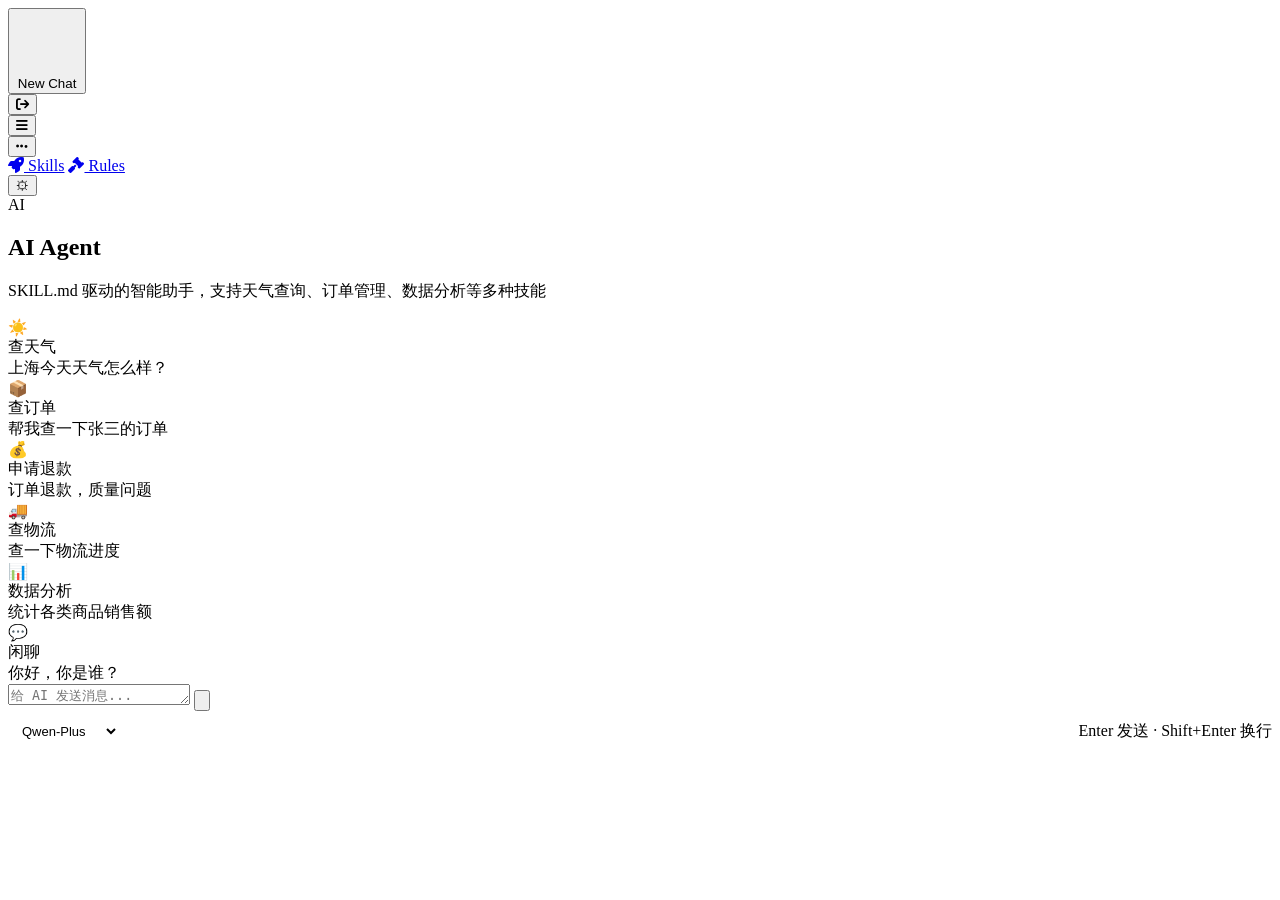
==== commit f09be69f: "优化一下前端代码" ====
--- a/mcp-client-agent/src/main/resources/static/index.html
+++ b/mcp-client-agent/src/main/resources/static/index.html
@@ -5,734 +5,9 @@
     <meta name="viewport" content="width=device-width, initial-scale=1.0">
     <title>AI Agent</title>
     <link rel="icon" type="image/jpeg" href="/icon/icon93.jpg">
+    <link rel="stylesheet" href="/styles.css">
     <link rel="stylesheet" href="https://cdnjs.cloudflare.com/ajax/libs/font-awesome/6.5.1/css/all.min.css">
     <script src="/marked.min.js"></script>
-    <style>
-        :root {
-            --sidebar-w: 260px;
-            --radius: 16px;
-            --radius-sm: 10px;
-        }
-
-        /* Dark theme (default) */
-        [data-theme="dark"] {
-            --bg-main: #212121;
-            --bg-sidebar: #171717;
-            --bg-input: #2f2f2f;
-            --bg-hover: #2f2f2f;
-            --bg-user-msg: #303030;
-            --text-primary: #ececec;
-            --text-secondary: #b4b4b4;
-            --text-muted: #8e8e8e;
-            --accent: #10a37f;
-            --accent-hover: #1a7f64;
-            --border: #3e3e3e;
-            --code-bg: rgba(255,255,255,0.08);
-            --pre-bg: #1a1a1a;
-            --scrollbar-thumb: #4a4a4a;
-            --thinking-bg: rgba(255,255,255,0.05);
-            --thinking-hover: rgba(255,255,255,0.08);
-            --step-result-bg: rgba(255,255,255,0.03);
-            --table-header-bg: rgba(255,255,255,0.05);
-        }
-
-        /* Light theme */
-        [data-theme="light"] {
-            --bg-main: #ffffff;
-            --bg-sidebar: #f7f7f8;
-            --bg-input: #f4f4f4;
-            --bg-hover: #ececec;
-            --bg-user-msg: #f4f4f4;
-            --text-primary: #1a1a1a;
-            --text-secondary: #4a4a4a;
-            --text-muted: #8e8e8e;
-            --accent: #10a37f;
-            --accent-hover: #0d8c6d;
-            --border: #f7f7f8;
-            --code-bg: rgba(0,0,0,0.05);
-            --pre-bg: #f6f6f6;
-            --scrollbar-thumb: #c5c5c5;
-            --thinking-bg: rgba(0,0,0,0.03);
-            --thinking-hover: rgba(0,0,0,0.06);
-            --step-result-bg: rgba(0,0,0,0.02);
-            --table-header-bg: rgba(0,0,0,0.04);
-        }
-
-        * { margin: 0; padding: 0; box-sizing: border-box; }
-
-        body {
-            font-family: 'Söhne', -apple-system, BlinkMacSystemFont, 'Segoe UI', Roboto, 'Helvetica Neue', sans-serif;
-            background: var(--bg-main);
-            color: var(--text-primary);
-            height: 100vh;
-            display: flex;
-            overflow: hidden;
-        }
-
-        /* ===== Sidebar ===== */
-        .sidebar {
-            width: var(--sidebar-w);
-            background: var(--bg-sidebar);
-            display: flex;
-            flex-direction: column;
-            flex-shrink: 0;
-            border-right: 1px solid var(--border);
-            transition: transform 0.3s, width 0.25s ease, border-color 0.25s ease;
-            overflow: hidden;
-        }
-        .sidebar-header {
-            padding: 12px;
-        }
-        .new-chat-btn {
-            width: 100%;
-            padding: 10px 14px;
-            background: transparent;
-            border: 1px solid var(--border);
-            border-radius: var(--radius-sm);
-            color: var(--text-primary);
-            font-size: 14px;
-            cursor: pointer;
-            display: flex;
-            align-items: center;
-            gap: 8px;
-            transition: background 0.2s;
-        }
-        .new-chat-btn:hover { background: var(--bg-hover); }
-        .new-chat-btn svg { width: 18px; height: 18px; stroke: currentColor; fill: none; stroke-width: 2; }
-
-        .sidebar-conversations {
-            flex: 1;
-            overflow-y: auto;
-            padding: 4px 8px;
-        }
-        .conv-item {
-            padding: 10px 12px;
-            border-radius: 8px;
-            font-size: 13px;
-            color: var(--text-secondary);
-            cursor: pointer;
-            white-space: nowrap;
-            overflow: hidden;
-            text-overflow: ellipsis;
-            transition: background 0.15s;
-            margin-bottom: 2px;
-        }
-        .conv-item:hover { background: var(--bg-hover); }
-        .conv-item.active { background: var(--bg-hover); color: var(--text-primary); }
-
-        .conv-item { display: flex; align-items: center; justify-content: space-between; }
-        .conv-title { flex: 1; overflow: hidden; text-overflow: ellipsis; }
-        .conv-delete {
-            display: none;
-            background: none;
-            border: none;
-            color: var(--text-muted);
-            font-size: 16px;
-            cursor: pointer;
-            padding: 2px 6px;
-            border-radius: 4px;
-            line-height: 1;
-        }
-        .conv-item:hover .conv-delete { display: block; }
-        .conv-delete:hover { background: var(--bg-hover); color: #e74c3c; }
-
-        .sidebar-footer {
-            padding: 12px;
-            border-top: 1px solid var(--border);
-            font-size: 12px;
-            color: var(--text-muted);
-            text-align: center;
-        }
-
-        .user-info {
-            display: flex;
-            justify-content: space-between;
-            align-items: center;
-        }
-
-        .user-name {
-            color: var(--text-secondary);
-            font-size: 13px;
-        }
-
-        .logout-btn {
-            background: none;
-            border: none;
-            color: var(--text-muted);
-            cursor: pointer;
-            font-size: 12px;
-            padding: 4px 8px;
-            border-radius: 4px;
-        }
-
-        .logout-btn:hover {
-            background: var(--bg-hover);
-            color: var(--text-primary);
-        }
-
-        /* ===== Main ===== */
-        .main {
-            flex: 1;
-            display: flex;
-            flex-direction: column;
-            min-width: 0;
-        }
-
-        /* Top bar */
-        .topbar {
-            height: 48px;
-            display: flex;
-            align-items: center;
-            justify-content: center;
-            border-bottom: 1px solid transparent;
-            font-size: 15px;
-            font-weight: 600;
-            color: var(--text-primary);
-            position: relative;
-            flex-shrink: 0;
-        }
-        .topbar .model-label {
-            display: flex;
-            align-items: center;
-            gap: 6px;
-            padding: 4px 12px;
-            border-radius: 8px;
-            cursor: default;
-        }
-        .topbar .status-dot {
-            width: 8px;
-            height: 8px;
-            border-radius: 50%;
-            background: var(--accent);
-        }
-        .sidebar-toggle {
-            position: absolute;
-            left: 12px;
-            background: none;
-            border: 1px solid var(--border);
-            color: var(--text-secondary);
-            cursor: pointer;
-            padding: 6px 10px;
-            border-radius: 8px;
-            font-size: 16px;
-            display: flex;
-            align-items: center;
-            transition: background 0.2s, border-color 0.2s;
-        }
-        .sidebar-toggle:hover { background: var(--bg-hover); }
-
-        @media (min-width: 769px) {
-            .sidebar.collapsed {
-                width: 0;
-                border-right-color: transparent;
-            }
-        }
-
-        /* Theme toggle */
-        .theme-toggle {
-            position: absolute;
-            right: 12px;
-            background: none;
-            border: 1px solid var(--border);
-            color: var(--text-secondary);
-            cursor: pointer;
-            padding: 6px 10px;
-            border-radius: 8px;
-            font-size: 16px;
-            display: flex;
-            align-items: center;
-            gap: 4px;
-            transition: background 0.2s, border-color 0.2s;
-        }
-        .theme-toggle:hover {
-            background: var(--bg-hover);
-            border-color: var(--text-muted);
-        }
-
-        /* Actions dropdown */
-        .actions-dropdown {
-            position: absolute;
-            right: 60px;
-            display: inline-block;
-        }
-
-        .actions-btn {
-            background: none;
-            border: 1px solid var(--border);
-            color: var(--text-secondary);
-            cursor: pointer;
-            padding: 6px 10px;
-            border-radius: 8px;
-            font-size: 16px;
-            transition: background 0.2s, border-color 0.2s;
-        }
-
-        .actions-btn:hover {
-            background: var(--bg-hover);
-            border-color: var(--text-muted);
-        }
-
-        .actions-menu {
-            position: absolute;
-            top: 100%;
-            right: 0;
-            margin-top: 4px;
-            background: #2f2f2f;
-            border: 1px solid var(--border);
-            border-radius: 8px;
-            min-width: 140px;
-            box-shadow: 0 4px 12px rgba(0, 0, 0, 0.3);
-            z-index: 100;
-            display: none;
-        }
-
-        [data-theme="light"] .actions-menu {
-            background: #f7f7f8;
-        }
-
-        .actions-menu.show {
-            display: block;
-        }
-
-        .actions-menu a {
-            display: flex;
-            align-items: center;
-            gap: 8px;
-            padding: 10px 14px;
-            color: var(--text-primary);
-            text-decoration: none;
-            font-size: 14px;
-            transition: background 0.2s;
-        }
-
-        .actions-menu a:hover {
-            background: var(--bg-hover);
-        }
-
-        .actions-menu a:first-child {
-            border-radius: 8px 8px 0 0;
-        }
-
-        .actions-menu a:last-child {
-            border-radius: 0 0 8px 8px;
-        }
-
-        .actions-menu a.disabled {
-            color: var(--text-muted);
-            cursor: not-allowed;
-        }
-
-        .actions-menu a.disabled:hover {
-            background: transparent;
-        }
-
-        /* Model selector */
-        .model-selector {
-            position: absolute;
-            left: 50%;
-            transform: translateX(-50%);
-            display: flex;
-            align-items: center;
-            gap: 8px;
-        }
-        .model-select {
-            background: var(--bg-input);
-            border: 1px solid var(--border);
-            color: var(--text-primary);
-            padding: 6px 12px;
-            border-radius: 8px;
-            font-size: 13px;
-            cursor: pointer;
-            outline: none;
-            transition: background 0.2s, border-color 0.2s;
-        }
-        .model-select:hover {
-            background: var(--bg-hover);
-            border-color: var(--text-muted);
-        }
-        .model-select:focus {
-            border-color: var(--accent);
-        }
-
-        /* Chat area */
-        .chat-scroll {
-            flex: 1;
-            overflow-y: auto;
-            scroll-behavior: smooth;
-        }
-        .chat-scroll::-webkit-scrollbar { width: 6px; }
-        .chat-scroll::-webkit-scrollbar-thumb { background: var(--scrollbar-thumb); border-radius: 3px; }
-        .chat-scroll::-webkit-scrollbar-track { background: transparent; }
-
-        .chat-container {
-            max-width: 768px;
-            margin: 0 auto;
-            padding: 16px 24px 100px;
-        }
-
-        /* Welcome */
-        .welcome {
-            display: flex;
-            flex-direction: column;
-            align-items: center;
-            justify-content: center;
-            padding: 80px 20px 40px;
-            text-align: center;
-        }
-        .welcome-icon {
-            width: 56px;
-            height: 56px;
-            background: var(--accent);
-            border-radius: 50%;
-            display: flex;
-            align-items: center;
-            justify-content: center;
-            font-size: 28px;
-            margin-bottom: 20px;
-        }
-        .welcome h2 {
-            font-size: 22px;
-            font-weight: 600;
-            margin-bottom: 8px;
-        }
-        .welcome p {
-            font-size: 14px;
-            color: var(--text-muted);
-            max-width: 400px;
-            line-height: 1.6;
-        }
-
-        /* Quick actions grid */
-        .quick-grid {
-            display: grid;
-            grid-template-columns: repeat(3, 1fr);
-            gap: 10px;
-            max-width: 600px;
-            margin: 24px auto 0;
-            padding: 0 20px;
-        }
-        .quick-card {
-            background: var(--bg-input);
-            border: 1px solid var(--border);
-            border-radius: var(--radius-sm);
-            padding: 14px;
-            cursor: pointer;
-            transition: background 0.2s, border-color 0.2s;
-        }
-        .quick-card:hover {
-            background: var(--bg-hover);
-            border-color: var(--text-muted);
-        }
-        .quick-card .qc-icon { font-size: 18px; margin-bottom: 6px; }
-        .quick-card .qc-title { font-size: 13px; font-weight: 500; color: var(--text-primary); }
-        .quick-card .qc-desc { font-size: 12px; color: var(--text-muted); margin-top: 2px; }
-
-        /* Messages */
-        .msg-row {
-            padding: 20px 0;
-            animation: msgIn 0.35s ease;
-        }
-        @keyframes msgIn {
-            from { opacity: 0; transform: translateY(10px); }
-            to { opacity: 1; transform: translateY(0); }
-        }
-
-        .msg-row.user-row {
-            display: flex;
-            justify-content: flex-end;
-        }
-        .msg-row.user-row .msg-bubble {
-            background: var(--bg-user-msg);
-            border-radius: var(--radius) var(--radius) 4px var(--radius);
-            padding: 12px 18px;
-            max-width: 85%;
-            font-size: 15px;
-            line-height: 1.6;
-            white-space: pre-wrap;
-            word-break: break-word;
-        }
-
-        .msg-row.assistant-row {
-            display: flex;
-            gap: 14px;
-            align-items: flex-start;
-        }
-        .assistant-avatar {
-            width: 32px;
-            height: 32px;
-            border-radius: 50%;
-            background: var(--accent);
-            display: flex;
-            align-items: center;
-            justify-content: center;
-            flex-shrink: 0;
-            margin-top: 2px;
-        }
-        .assistant-avatar svg {
-            width: 18px;
-            height: 18px;
-            fill: #fff;
-        }
-        .assistant-body {
-            flex: 1;
-            min-width: 0;
-        }
-
-        /* Thinking / Plan collapsible */
-        .thinking-block {
-            margin-bottom: 8px;
-        }
-        .thinking-toggle {
-            display: inline-flex;
-            align-items: center;
-            gap: 6px;
-            padding: 6px 12px;
-            background: var(--thinking-bg);
-            border: 1px solid var(--border);
-            border-radius: 8px;
-            font-size: 13px;
-            color: var(--text-muted);
-            cursor: pointer;
-            transition: background 0.15s;
-            user-select: none;
-        }
-        .thinking-toggle:hover { background: var(--thinking-hover); }
-        .thinking-toggle .arrow {
-            transition: transform 0.2s;
-            font-size: 10px;
-        }
-        .thinking-toggle.open .arrow { transform: rotate(90deg); }
-        .thinking-toggle .spinner-sm {
-            width: 12px;
-            height: 12px;
-            border: 2px solid var(--border);
-            border-top-color: var(--accent);
-            border-radius: 50%;
-            animation: spin 0.7s linear infinite;
-        }
-        @keyframes spin { to { transform: rotate(360deg); } }
-
-        .thinking-content {
-            max-height: 0;
-            overflow: hidden;
-            transition: max-height 0.3s ease;
-            margin-left: 4px;
-            border-left: 2px solid var(--border);
-            padding-left: 14px;
-        }
-        .thinking-content.open {
-            max-height: 2000px;
-            margin-top: 8px;
-        }
-
-        /* Plan steps inside thinking */
-        .plan-steps {
-            list-style: none;
-            padding: 0;
-            margin: 4px 0;
-        }
-        .plan-steps li {
-            padding: 5px 0;
-            font-size: 13px;
-            color: var(--text-secondary);
-            display: flex;
-            flex-direction: column;
-            gap: 2px;
-        }
-        .step-header {
-            display: flex;
-            align-items: center;
-            gap: 8px;
-        }
-        .step-icon {
-            width: 18px;
-            height: 18px;
-            display: flex;
-            align-items: center;
-            justify-content: center;
-            font-size: 12px;
-            flex-shrink: 0;
-        }
-        .plan-steps li.pending .step-icon { color: var(--text-muted); }
-        .plan-steps li.running { color: var(--accent); }
-        .plan-steps li.running .step-icon { color: var(--accent); }
-        .plan-steps li.done { color: var(--accent); }
-        .plan-steps li.done .step-icon { color: var(--accent); }
-
-        /* Multi-intent skill start marker */
-        .skill-start-marker {
-            margin: 10px 0 6px 0;
-            padding: 8px 12px;
-            background: var(--accent);
-            color: #fff;
-            border-radius: 8px;
-            font-size: 13px;
-        }
-        .skill-start-marker + .plan-steps { margin-top: 4px; }
-
-        .step-result {
-            margin: 2px 0 2px 26px;
-            padding: 6px 10px;
-            background: var(--step-result-bg);
-            border-radius: 6px;
-            font-size: 12px;
-            color: var(--text-muted);
-            max-height: 200px;
-            overflow-y: auto;
-            display: none;
-        }
-        .step-result.show { display: block; }
-
-        .observe-tag {
-            display: inline-block;
-            font-size: 11px;
-            padding: 2px 8px;
-            border-radius: 4px;
-            margin: 2px 0 2px 26px;
-        }
-        .observe-tag.ok { color: var(--accent); background: rgba(16,163,127,0.1); }
-        .observe-tag.replan { color: #f0a020; background: rgba(240,160,32,0.1); }
-
-        .replan-banner {
-            background: rgba(240,160,32,0.08);
-            border: 1px solid rgba(240,160,32,0.25);
-            border-radius: 8px;
-            padding: 8px 12px;
-            margin: 6px 0;
-            font-size: 12px;
-            color: #f0a020;
-        }
-        .replan-banner strong { display: block; margin-bottom: 2px; }
-
-        /* Result / Markdown content */
-        .result-content {
-            font-size: 15px;
-            line-height: 1.7;
-            color: var(--text-primary);
-        }
-        .result-content p { margin: 0.5em 0; }
-        .result-content h1, .result-content h2, .result-content h3 {
-            margin: 0.8em 0 0.3em;
-            font-weight: 600;
-        }
-        .result-content h1 { font-size: 1.3em; }
-        .result-content h2 { font-size: 1.15em; }
-        .result-content h3 { font-size: 1.05em; }
-        .result-content ul, .result-content ol { padding-left: 1.5em; margin: 0.4em 0; }
-        .result-content li { margin: 0.25em 0; }
-        .result-content code {
-            background: var(--code-bg);
-            padding: 2px 6px;
-            border-radius: 4px;
-            font-size: 0.88em;
-            font-family: 'Söhne Mono', 'Menlo', monospace;
-        }
-        .result-content pre {
-            background: var(--pre-bg);
-            padding: 14px 16px;
-            border-radius: 8px;
-            overflow-x: auto;
-            margin: 0.6em 0;
-            border: 1px solid var(--border);
-        }
-        .result-content pre code {
-            background: none;
-            padding: 0;
-            font-size: 13px;
-            line-height: 1.5;
-        }
-        .result-content table {
-            border-collapse: collapse;
-            margin: 0.6em 0;
-            width: 100%;
-            font-size: 13px;
-        }
-        .result-content th, .result-content td {
-            border: 1px solid var(--border);
-            padding: 8px 12px;
-            text-align: left;
-        }
-        .result-content th {
-            background: var(--table-header-bg);
-            font-weight: 600;
-        }
-        .result-content blockquote {
-            border-left: 3px solid var(--accent);
-            padding-left: 12px;
-            color: var(--text-secondary);
-            margin: 0.5em 0;
-        }
-        .result-content strong { font-weight: 600; }
-        .result-content a { color: var(--accent); text-decoration: none; }
-        .result-content a:hover { text-decoration: underline; }
-
-        /* ===== Input area ===== */
-        .input-wrapper {
-            padding: 0 24px 24px;
-            max-width: 768px;
-            margin: 0 auto;
-            width: 100%;
-        }
-        .input-box {
-            background: var(--bg-input);
-            border: 1px solid var(--border);
-            border-radius: var(--radius);
-            display: flex;
-            align-items: flex-end;
-            padding: 8px 12px 8px 16px;
-            transition: border-color 0.2s;
-        }
-        .input-box:focus-within {
-            border-color: var(--text-muted);
-        }
-        .input-box textarea {
-            flex: 1;
-            background: transparent;
-            border: none;
-            outline: none;
-            color: var(--text-primary);
-            font-size: 15px;
-            font-family: inherit;
-            resize: none;
-            max-height: 150px;
-            line-height: 1.5;
-            padding: 6px 0;
-        }
-        .input-box textarea::placeholder { color: var(--text-muted); }
-        .send-btn {
-            width: 36px;
-            height: 36px;
-            border-radius: 8px;
-            border: none;
-            background: var(--accent);
-            color: #fff;
-            cursor: pointer;
-            display: flex;
-            align-items: center;
-            justify-content: center;
-            flex-shrink: 0;
-            margin-left: 8px;
-            transition: background 0.2s, opacity 0.2s;
-        }
-        .send-btn:hover { background: var(--accent-hover); }
-        .send-btn:disabled { opacity: 0.4; cursor: not-allowed; }
-        .send-btn svg { width: 18px; height: 18px; fill: currentColor; }
-
-        .input-hint {
-            text-align: center;
-            font-size: 12px;
-            color: var(--text-muted);
-            margin-top: 8px;
-        }
-
-        /* ===== Responsive ===== */
-        @media (max-width: 768px) {
-            .sidebar { position: fixed; left: 0; top: 0; bottom: 0; z-index: 100; transform: translateX(-100%); }
-            .sidebar.open { transform: translateX(0); }
-            .sidebar-toggle { display: block; }
-            .quick-grid { grid-template-columns: repeat(2, 1fr); }
-        }
-    </style>
 </head>
 <body>
 
@@ -748,7 +23,7 @@
     <div class="sidebar-footer">
         <div class="user-info">
             <span class="user-name" id="userName"></span>
-            <button class="logout-btn" onclick="logout()" title="登出">Exit</button>
+            <button class="logout-btn" onclick="logout()" title="登出"><i class="fa-solid fa-arrow-right-from-bracket"></i></button>
         </div>
     </div>
 </aside>
@@ -764,11 +39,11 @@
                 <i class="fa-solid fa-ellipsis"></i>
             </button>
             <div class="actions-menu" id="actionsMenu">
-                <a href="/skills.html"><i class="fa-solid fa-rocket"></i> Skills</a>
+                <a href="javascript:void(0)" onclick="openSkillsModal()"><i class="fa-solid fa-rocket"></i> Skills</a>
                 <a href="javascript:void(0)" class="disabled"><i class="fa-solid fa-gavel"></i> Rules</a>
             </div>
         </div>
-        <button class="theme-toggle" onclick="window.location.href='/settings.html'" title="设置">
+        <button class="theme-toggle" onclick="openSettingsModal()" title="设置">
             <span>&#9881;</span>
         </button>
     </div>
@@ -832,670 +107,6 @@
         </div>
     </div>
 </div>
-
-<script>
-    // ===== 登录检查 =====
-    const token = localStorage.getItem('token');
-    if (!token) {
-        window.location.href = '/login.html';
-    }
-
-    // ===== 用户信息 =====
-    const currentUsername = localStorage.getItem('username') || 'anonymous';
-    const currentNickname = localStorage.getItem('nickname') || 'anonymous';
-
-    // ===== Actions 菜单 =====
-    function toggleActionsMenu() {
-        const menu = document.getElementById('actionsMenu');
-        menu.classList.toggle('show');
-    }
-
-    // 点击其他地方关闭菜单
-    document.addEventListener('click', function(e) {
-        const dropdown = document.querySelector('.actions-dropdown');
-        const menu = document.getElementById('actionsMenu');
-        if (dropdown && !dropdown.contains(e.target)) {
-            menu.classList.remove('show');
-        }
-    });
-
-    // ===== 登出功能 =====
-    function logout() {
-        localStorage.removeItem('token');
-        localStorage.removeItem('username');
-        localStorage.removeItem('nickname');
-        window.location.href = '/login.html';
-    }
-
-    // ===== Token 带上的 fetch 包装 =====
-    async function authFetch(url, options = {}) {
-        const token = localStorage.getItem('token');
-        const headers = {
-            ...options.headers,
-            'Authorization': `Bearer ${token}`
-        };
-        return fetch(url, { ...options, headers });
-    }
-
-    // ===== Theme =====
-    function initTheme() {
-        const saved = localStorage.getItem('theme') || 'dark';
-        applyTheme(saved);
-    }
-    function applyTheme(theme) {
-        document.documentElement.setAttribute('data-theme', theme);
-        const icon = document.getElementById('themeIcon');
-        if (icon) icon.innerHTML = theme === 'dark' ? '&#9790;' : '&#9728;&#65039;';
-    }
-    function toggleTheme() {
-        const current = document.documentElement.getAttribute('data-theme') || 'dark';
-        const next = current === 'dark' ? 'light' : 'dark';
-        applyTheme(next);
-        localStorage.setItem('theme', next);
-    }
-    initTheme();
-
-    // ===== 用户信息 =====
-    function initUserInfo() {
-        document.getElementById('userName').textContent = currentNickname || currentUsername;
-    }
-    initUserInfo();
-
-    function initSidebarState() {
-        const sidebar = document.getElementById('sidebar');
-        if (!sidebar) return;
-
-        const applyDesktopState = () => {
-            if (window.innerWidth <= 768) {
-                sidebar.classList.remove('collapsed');
-            } else {
-                sidebar.classList.remove('open');
-                if (localStorage.getItem('sidebarCollapsed') === '1') {
-                    sidebar.classList.add('collapsed');
-                } else {
-                    sidebar.classList.remove('collapsed');
-                }
-            }
-        };
-
-        applyDesktopState();
-        window.addEventListener('resize', applyDesktopState);
-    }
-    initSidebarState();
-
-    // ===== State =====
-    let conversations = []; // { id, title, messages: [] }
-    let currentConvId = null;
-    let isLoading = false;
-    let currentModel = 'MiniMax-M2.5';
-
-    // ===== Model Management =====
-    function initModel() {
-        const saved = localStorage.getItem('selectedModel');
-        if (saved) {
-            currentModel = saved;
-            document.getElementById('modelSelect').value = saved;
-        }
-    }
-
-    function changeModel() {
-        const select = document.getElementById('modelSelect');
-        currentModel = select.value;
-        localStorage.setItem('selectedModel', currentModel);
-        console.log('切换模型:', currentModel);
-    }
-
-    // ===== Load History from Backend =====
-    async function loadConversations() {
-        try {
-            const token = localStorage.getItem('token');
-            const res = await fetch('/api/agent/conversations', {
-                headers: { 'Authorization': `Bearer ${token}` }
-            });
-            if (!res.ok) {
-                console.warn('加载会话列表失败:', res.status);
-                newConversation();
-                return;
-            }
-            const conversationIds = await res.json();
-            if (!conversationIds || conversationIds.length === 0) {
-                newConversation();
-                return;
-            }
-
-            // 加载每个会话的历史消息
-            for (const convId of conversationIds) {
-                try {
-                    const historyRes = await fetch(`/api/agent/conversations/${convId}/history`, {
-                        headers: { 'Authorization': `Bearer ${token}` }
-                    });
-                    if (historyRes.ok) {
-                        const history = await historyRes.json();
-                        const messages = history.messages || [];
-                        // 转换消息格式
-                        const formattedMessages = messages.map(m => ({
-                            role: m.messageType === 'USER' ? 'user' : 'assistant',
-                            content: m.content
-                        }));
-                        // 用第一条用户消息作为标题
-                        const firstUserMsg = formattedMessages.find(m => m.role === 'user');
-                        const title = firstUserMsg
-                            ? (firstUserMsg.content.length > 30 ? firstUserMsg.content.substring(0, 30) + '...' : firstUserMsg.content)
-                            : 'Chat';
-                        conversations.push({ id: convId, title, messages: formattedMessages });
-                    }
-                } catch (e) {
-                    console.warn('加载会话历史失败:', convId, e);
-                }
-            }
-
-            if (conversations.length === 0) {
-                newConversation();
-            } else {
-                // 选择最新的会话并展示消息
-                currentConvId = conversations[conversations.length - 1].id;
-                renderConvList();
-                replayConversation(currentConvId);
-            }
-        } catch (e) {
-            console.error('加载会话列表异常:', e);
-            newConversation();
-        }
-    }
-
-    // Init
-    initModel();
-    loadConversations();
-
-    // ===== Conversation Management =====
-    function newConversation() {
-        const id = crypto.randomUUID();
-        conversations.push({ id, title: 'New Chat', messages: [] });
-        currentConvId = id;
-        renderConvList();
-        clearChat();
-    }
-
-    function switchConversation(id) {
-        currentConvId = id;
-        renderConvList();
-        replayConversation(id);
-    }
-
-    function renderConvList() {
-        const list = document.getElementById('convList');
-        list.innerHTML = conversations.slice().reverse().map(c =>
-            `<div class="conv-item ${c.id === currentConvId ? 'active' : ''}"
-                  onclick="switchConversation('${c.id}')"
-                  title="${escapeHtml(c.title)}">
-                <span class="conv-title" onclick="event.stopPropagation(); switchConversation('${c.id}')">${escapeHtml(c.title)}</span>
-                <button class="conv-delete" onclick="event.stopPropagation(); deleteConversation('${c.id}')" title="删除会话">×</button>
-            </div>`
-        ).join('');
-    }
-
-    function replayConversation(id) {
-        const conv = conversations.find(c => c.id === id);
-        clearChat();
-        if (!conv) return;
-        conv.messages.forEach(m => {
-            if (m.role === 'user') {
-                appendUserMessage(m.content);
-            } else {
-                appendStaticAssistantMessage(m.content);
-            }
-        });
-    }
-
-    function clearChat() {
-        const container = document.getElementById('chatContainer');
-        container.innerHTML = '';
-        const conv = conversations.find(c => c.id === currentConvId);
-        if (!conv || conv.messages.length === 0) {
-            container.innerHTML = `
-                <div class="welcome" id="welcome">
-                    <div class="welcome-icon">AI</div>
-                    <h2>AI Agent</h2>
-                    <p>SKILL.md 驱动的智能助手，支持天气查询、订单管理、数据分析等多种技能</p>
-                </div>
-                <div class="quick-grid" id="quickGrid">
-                    <div class="quick-card" onclick="sendQuick('上海今天天气怎么样？')">
-                        <div class="qc-icon">&#9728;&#65039;</div>
-                        <div class="qc-title">查天气</div>
-                        <div class="qc-desc">上海今天天气怎么样？</div>
-                    </div>
-                    <div class="quick-card" onclick="sendQuick('帮我查一下张三的订单')">
-                        <div class="qc-icon">&#128230;</div>
-                        <div class="qc-title">查订单</div>
-                        <div class="qc-desc">帮我查一下张三的订单</div>
-                    </div>
-                    <div class="quick-card" onclick="sendQuick('订单ORD20250201001帮我退款，质量问题')">
-                        <div class="qc-icon">&#128176;</div>
-                        <div class="qc-title">申请退款</div>
-                        <div class="qc-desc">订单退款，质量问题</div>
-                    </div>
-                    <div class="quick-card" onclick="sendQuick('查一下ORD20250201002的物流')">
-                        <div class="qc-icon">&#128666;</div>
-                        <div class="qc-title">查物流</div>
-                        <div class="qc-desc">查一下物流进度</div>
-                    </div>
-                    <div class="quick-card" onclick="sendQuick('统计一下各类商品的销售额')">
-                        <div class="qc-icon">&#128202;</div>
-                        <div class="qc-title">数据分析</div>
-                        <div class="qc-desc">统计各类商品销售额</div>
-                    </div>
-                    <div class="quick-card" onclick="sendQuick('你好，你是谁？')">
-                        <div class="qc-icon">&#128172;</div>
-                        <div class="qc-title">闲聊</div>
-                        <div class="qc-desc">你好，你是谁？</div>
-                    </div>
-                </div>`;
-        }
-    }
-
-    // ===== Sidebar toggle (mobile) =====
-    function toggleSidebar() {
-        const sidebar = document.getElementById('sidebar');
-        if (!sidebar) return;
-
-        if (window.innerWidth <= 768) {
-            sidebar.classList.toggle('open');
-            return;
-        }
-
-        sidebar.classList.toggle('collapsed');
-        localStorage.setItem('sidebarCollapsed', sidebar.classList.contains('collapsed') ? '1' : '0');
-    }
-
-    // ===== Input =====
-    function sendQuick(text) {
-        document.getElementById('messageInput').value = text;
-        sendMessage();
-    }
-
-    function handleKeyDown(e) {
-        if (e.key === 'Enter' && !e.shiftKey) {
-            e.preventDefault();
-            sendMessage();
-        }
-    }
-
-    function autoResize(el) {
-        el.style.height = 'auto';
-        el.style.height = Math.min(el.scrollHeight, 150) + 'px';
-    }
-
-    // ===== Send =====
-    async function sendMessage() {
-        const input = document.getElementById('messageInput');
-        const message = input.value.trim();
-        if (!message || isLoading) return;
-
-        // Remove welcome
-        const welcome = document.getElementById('welcome');
-        if (welcome) welcome.remove();
-        const quickGrid = document.getElementById('quickGrid');
-        if (quickGrid) quickGrid.remove();
-
-        // Update conversation title
-        const conv = conversations.find(c => c.id === currentConvId);
-        if (conv && conv.messages.length === 0) {
-            conv.title = message.length > 30 ? message.substring(0, 30) + '...' : message;
-            renderConvList();
-        }
-
-        appendUserMessage(message);
-        conv.messages.push({ role: 'user', content: message });
-
-        input.value = '';
-        input.style.height = 'auto';
-        isLoading = true;
-        document.getElementById('sendBtn').disabled = true;
-
-        const { thinkingBlock, resultContainer, messageRow } = appendAssistantMessage();
-        let finalContent = '';
-
-        try {
-            const token = localStorage.getItem('token');
-            const res = await fetch('/api/agent/chat/stream', {
-                method: 'POST',
-                headers: {
-                    'Content-Type': 'application/json',
-                    'Accept': 'text/event-stream',
-                    'Authorization': `Bearer ${token}`
-                },
-                body: JSON.stringify({ conversationId: currentConvId, message, model: currentModel })
-            });
-
-            if (!res.ok) {
-                resultContainer.innerHTML = '<span style="color:#ef4444">请求失败: ' + res.status + '</span>';
-                return;
-            }
-
-            const reader = res.body.getReader();
-            const decoder = new TextDecoder();
-            let buffer = '';
-
-            while (true) {
-                const { done, value } = await reader.read();
-                if (done) break;
-                buffer += decoder.decode(value, { stream: true });
-
-                let boundary;
-                while ((boundary = buffer.indexOf('\n\n')) !== -1) {
-                    const block = buffer.substring(0, boundary);
-                    buffer = buffer.substring(boundary + 2);
-
-                    const lines = block.split('\n');
-                    let raw = '';
-                    for (const l of lines) {
-                        if (l.startsWith('data:')) raw += l.slice(5);
-                        else if (raw && l.trim()) raw += l;
-                    }
-                    raw = raw.trim();
-                    if (!raw) continue;
-
-                    try {
-                        const event = JSON.parse(raw);
-                        finalContent = handleEvent(event, thinkingBlock, resultContainer, finalContent);
-                    } catch(e) {
-                        console.warn('SSE parse error:', raw, e);
-                    }
-                }
-            }
-        } catch (err) {
-            resultContainer.innerHTML = `<span style="color:#ef4444">网络错误: ${escapeHtml(err.message)}</span>`;
-        } finally {
-            // Finalize thinking block
-            finishThinking(thinkingBlock);
-            isLoading = false;
-            document.getElementById('sendBtn').disabled = false;
-            input.focus();
-            if (conv && finalContent) {
-                conv.messages.push({ role: 'assistant', content: finalContent });
-            }
-            scrollToBottom();
-        }
-    }
-
-    // ===== Event Handler =====
-    function handleEvent(event, thinkingBlock, resultContainer, finalContent) {
-        const toggle = thinkingBlock.querySelector('.thinking-toggle');
-        const content = thinkingBlock.querySelector('.thinking-content');
-
-        switch (event.type) {
-            case 'skill_start':
-                // 多意图模式：显示子任务分隔标记
-                const skillDiv = document.createElement('div');
-                skillDiv.className = 'skill-start-marker';
-                skillDiv.innerHTML = `<strong>${escapeHtml(event.message)}</strong>`;
-                content.appendChild(skillDiv);
-                updateThinkingLabel(toggle, event.message, true);
-                toggle.classList.add('open');
-                content.classList.add('open');
-                break;
-
-            case 'planning':
-                updateThinkingLabel(toggle, event.message, true);
-                // Auto-open thinking
-                toggle.classList.add('open');
-                content.classList.add('open');
-                break;
-
-            case 'plan':
-                updateThinkingLabel(toggle, '执行计划', true);
-                setPlanSteps(content, event.steps);
-                break;
-
-            case 'action':
-                updateStepStatus(content, event.step, event.status, event.message, event.content);
-                break;
-
-            case 'observe':
-                showObservation(content, event.step, event.message);
-                break;
-
-            case 'replan':
-                showReplan(content, event.message, event.steps);
-                break;
-
-            case 'result':
-                finalContent = event.content || '';
-                resultContainer.innerHTML = renderMarkdown(finalContent);
-                resultContainer.classList.add('result-content');
-                // Collapse thinking
-                toggle.classList.remove('open');
-                content.classList.remove('open');
-                break;
-
-            case 'error':
-                resultContainer.innerHTML = `<span style="color:#ef4444">${escapeHtml(event.message)}</span>`;
-                break;
-
-            case 'done':
-                finishThinking(thinkingBlock);
-                break;
-        }
-
-        scrollToBottom();
-        return finalContent;
-    }
-
-    // ===== Thinking Block =====
-    function updateThinkingLabel(toggle, text, spinning) {
-        const spinnerHtml = spinning ? '<span class="spinner-sm"></span>' : '';
-        toggle.innerHTML = `<span class="arrow">&#9654;</span> ${spinnerHtml} ${escapeHtml(text)}`;
-        if (toggle.classList.contains('open')) {
-            toggle.querySelector('.arrow').style.transform = 'rotate(90deg)';
-        }
-    }
-
-    function finishThinking(thinkingBlock) {
-        const toggle = thinkingBlock.querySelector('.thinking-toggle');
-        const content = thinkingBlock.querySelector('.thinking-content');
-        if (!toggle) return;
-        // Remove spinner, keep label
-        const spinners = toggle.querySelectorAll('.spinner-sm');
-        spinners.forEach(s => s.remove());
-        // If no plan steps, hide thinking block entirely
-        if (!content.querySelector('.plan-steps')) {
-            thinkingBlock.style.display = 'none';
-        }
-    }
-
-    function setPlanSteps(contentEl, steps) {
-        let stepsEl = contentEl.querySelector('.plan-steps');
-        if (!stepsEl) {
-            stepsEl = document.createElement('ul');
-            stepsEl.className = 'plan-steps';
-            contentEl.appendChild(stepsEl);
-        }
-        stepsEl.innerHTML = steps.map((s, i) =>
-            `<li class="pending" data-step="${i + 1}">
-                <div class="step-header">
-                    <span class="step-icon">&#9675;</span>
-                    <span>${escapeHtml(s)}</span>
-                </div>
-                <div class="step-result result-content"></div>
-            </li>`
-        ).join('');
-    }
-
-    function updateStepStatus(contentEl, stepNum, status, message, resultContent) {
-        const li = contentEl.querySelector(`li[data-step="${stepNum}"]`);
-        if (!li) return;
-
-        if (status === 'running') {
-            li.className = 'running';
-            li.querySelector('.step-icon').innerHTML = '<span class="spinner-sm"></span>';
-        } else if (status === 'done') {
-            li.className = 'done';
-            li.querySelector('.step-icon').innerHTML = '&#10003;';
-            if (resultContent) {
-                const resultEl = li.querySelector('.step-result');
-                if (resultEl) {
-                    const text = resultContent.length > 300 ? resultContent.substring(0, 300) + '...' : resultContent;
-                    resultEl.innerHTML = renderMarkdown(text);
-                    resultEl.classList.add('show');
-                }
-            }
-        }
-    }
-
-    function showObservation(contentEl, stepNum, observation) {
-        const li = contentEl.querySelector(`li[data-step="${stepNum}"]`);
-        if (!li) return;
-        const old = li.querySelector('.observe-tag');
-        if (old) old.remove();
-        const tag = document.createElement('div');
-        const isOk = observation && observation.toUpperCase().startsWith('OK');
-        tag.className = `observe-tag ${isOk ? 'ok' : 'replan'}`;
-        tag.textContent = observation.length > 80 ? observation.substring(0, 80) + '...' : observation;
-        li.appendChild(tag);
-    }
-
-    function showReplan(contentEl, reason, newSteps) {
-        const banner = document.createElement('div');
-        banner.className = 'replan-banner';
-        banner.innerHTML = `<strong>&#128260; 重新规划</strong>${escapeHtml(reason.length > 80 ? reason.substring(0, 80) + '...' : reason)}`;
-        contentEl.appendChild(banner);
-
-        const oldSteps = contentEl.querySelector('.plan-steps');
-        if (oldSteps) oldSteps.remove();
-
-        const stepsEl = document.createElement('ul');
-        stepsEl.className = 'plan-steps';
-        stepsEl.innerHTML = newSteps.map((s, i) =>
-            `<li class="pending" data-step="${i + 1}">
-                <div class="step-header">
-                    <span class="step-icon">&#9675;</span>
-                    <span>${escapeHtml(s)}</span>
-                </div>
-                <div class="step-result result-content"></div>
-            </li>`
-        ).join('');
-        contentEl.appendChild(stepsEl);
-    }
-
-    // ===== DOM Helpers =====
-    function appendUserMessage(content) {
-        const container = document.getElementById('chatContainer');
-        const row = document.createElement('div');
-        row.className = 'msg-row user-row';
-        row.innerHTML = `<div class="msg-bubble">${escapeHtml(content)}</div>`;
-        container.appendChild(row);
-        scrollToBottom();
-    }
-
-    function appendAssistantMessage() {
-        const container = document.getElementById('chatContainer');
-        const row = document.createElement('div');
-        row.className = 'msg-row assistant-row';
-
-        row.innerHTML = `
-            <div class="assistant-avatar">
-                <svg viewBox="0 0 24 24"><path d="M12 2C6.48 2 2 6.48 2 12s4.48 10 10 10 10-4.48 10-10S17.52 2 12 2zm-1 17.93c-3.95-.49-7-3.85-7-7.93 0-.62.08-1.21.21-1.79L9 15v1c0 1.1.9 2 2 2v1.93zm6.9-2.54c-.26-.81-1-1.39-1.9-1.39h-1v-3c0-.55-.45-1-1-1H8v-2h2c.55 0 1-.45 1-1V7h2c1.1 0 2-.9 2-2v-.41c2.93 1.19 5 4.06 5 7.41 0 2.08-.8 3.97-2.1 5.39z"/></svg>
-            </div>
-            <div class="assistant-body">
-                <div class="thinking-block">
-                    <div class="thinking-toggle" onclick="this.classList.toggle('open');this.nextElementSibling.classList.toggle('open')">
-                        <span class="arrow">&#9654;</span>
-                        <span class="spinner-sm"></span>
-                        思考中...
-                    </div>
-                    <div class="thinking-content"></div>
-                </div>
-                <div class="assistant-result"></div>
-            </div>
-        `;
-
-        container.appendChild(row);
-        scrollToBottom();
-
-        return {
-            thinkingBlock: row.querySelector('.thinking-block'),
-            resultContainer: row.querySelector('.assistant-result'),
-            messageRow: row
-        };
-    }
-
-    function appendStaticAssistantMessage(content) {
-        const container = document.getElementById('chatContainer');
-        const row = document.createElement('div');
-        row.className = 'msg-row assistant-row';
-        row.innerHTML = `
-            <div class="assistant-avatar">
-                <svg viewBox="0 0 24 24"><path d="M12 2C6.48 2 2 6.48 2 12s4.48 10 10 10 10-4.48 10-10S17.52 2 12 2zm-1 17.93c-3.95-.49-7-3.85-7-7.93 0-.62.08-1.21.21-1.79L9 15v1c0 1.1.9 2 2 2v1.93zm6.9-2.54c-.26-.81-1-1.39-1.9-1.39h-1v-3c0-.55-.45-1-1-1H8v-2h2c.55 0 1-.45 1-1V7h2c1.1 0 2-.9 2-2v-.41c2.93 1.19 5 4.06 5 7.41 0 2.08-.8 3.97-2.1 5.39z"/></svg>
-            </div>
-            <div class="assistant-body">
-                <div class="result-content">${renderMarkdown(content)}</div>
-            </div>
-        `;
-        container.appendChild(row);
-    }
-
-    function scrollToBottom() {
-        const scroll = document.getElementById('chatScroll');
-        requestAnimationFrame(() => { scroll.scrollTop = scroll.scrollHeight; });
-    }
-
-    function renderMarkdown(text) {
-        if (!text) return '';
-        try {
-            if (typeof marked !== 'undefined') {
-                return marked.parse ? marked.parse(text) : marked(text);
-            }
-        } catch(e) { console.warn('marked error:', e); }
-        return escapeHtml(text).replace(/\n/g, '<br>');
-    }
-
-    function escapeHtml(text) {
-        const div = document.createElement('div');
-        div.textContent = text;
-        return div.innerHTML;
-    }
-
-    // 删除确认模态框
-    let pendingDeleteConvId = null;
-    function showDeleteModal(convId) {
-        pendingDeleteConvId = convId;
-        document.getElementById('deleteModal').style.display = 'flex';
-    }
-    function hideDeleteModal() {
-        pendingDeleteConvId = null;
-        document.getElementById('deleteModal').style.display = 'none';
-    }
-    function confirmDelete() {
-        if (pendingDeleteConvId) {
-            doDeleteConversation(pendingDeleteConvId);
-        }
-        hideDeleteModal();
-    }
-
-    async function doDeleteConversation(convId) {
-        try {
-            const res = await fetch(`/api/agent/conversations/${convId}`, {
-                method: 'DELETE'
-            });
-            if (res.ok) {
-                conversations = conversations.filter(c => c.id !== convId);
-                if (currentConvId === convId) {
-                    currentConvId = conversations.length > 0 ? conversations[conversations.length - 1].id : null;
-                    if (currentConvId) {
-                        switchConversation(currentConvId);
-                    } else {
-                        clearChat();
-                    }
-                }
-                renderConvList();
-            }
-        } catch (e) {}
-    }
-
-    async function deleteConversation(convId) {
-        showDeleteModal(convId);
-    }
-</script>
 
 <!-- 删除确认模态框 -->
 <div id="deleteModal" class="modal-overlay" style="display:none;">
@@ -1510,70 +121,252 @@
     </div>
 </div>
 
-<style>
-    .modal-overlay {
-        position: fixed;
-        top: 0; left: 0; right: 0; bottom: 0;
-        background: rgba(0,0,0,0.5);
-        display: flex;
-        align-items: center;
-        justify-content: center;
-        z-index: 1000;
-        backdrop-filter: blur(4px);
-    }
-    .modal-content {
-        background: var(--bg-main);
-        border-radius: var(--radius);
-        padding: 28px 32px;
-        text-align: center;
-        max-width: 320px;
-        box-shadow: 0 20px 60px rgba(0,0,0,0.3);
-        border: 1px solid var(--border);
-    }
-    .modal-icon {
-        font-size: 40px;
-        color: #e74c3c;
-        margin-bottom: 16px;
-    }
-    .modal-title {
-        font-size: 18px;
-        font-weight: 600;
-        color: var(--text-primary);
-        margin-bottom: 8px;
-    }
-    .modal-desc {
-        font-size: 14px;
-        color: var(--text-secondary);
-        margin-bottom: 24px;
-    }
-    .modal-actions {
-        display: flex;
-        gap: 12px;
-        justify-content: center;
-    }
-    .modal-btn {
-        padding: 10px 24px;
-        border-radius: 8px;
-        font-size: 14px;
-        font-weight: 500;
-        cursor: pointer;
-        border: none;
-        transition: all 0.2s;
-    }
-    .modal-btn.cancel {
-        background: var(--bg-input);
-        color: var(--text-primary);
-    }
-    .modal-btn.cancel:hover {
-        background: var(--bg-hover);
-    }
-    .modal-btn.confirm {
-        background: #e74c3c;
-        color: white;
-    }
-    .modal-btn.confirm:hover {
-        background: #c0392b;
-    }
-</style>
+<!-- Skills 模态框 -->
+<div id="skillsModal" class="skills-modal-overlay" style="display:none;">
+    <div class="skills-modal">
+        <div class="skills-modal-header">
+            <h2><i class="fa-solid fa-rocket"></i> Skills 管理</h2>
+            <button class="skills-modal-close" onclick="closeSkillsModal()">&times;</button>
+        </div>
+        <div class="skills-modal-body">
+            <div class="skills-toolbar">
+                <div class="toolbar-left">
+                    <input type="text" id="skillSearchInput" placeholder="搜索..." oninput="filterSkills()">
+                    <button class="btn btn-primary" onclick="filterSkills()">搜索</button>
+                </div>
+                <div class="toolbar-right">
+                    <button class="btn btn-secondary" onclick="openVectorTestModal()">向量测试</button>
+                    <button class="btn btn-primary" onclick="openSkillCreateModal()">+ 新建</button>
+                    <button class="btn btn-secondary" onclick="regenerateVectors()">重新生成向量</button>
+                </div>
+            </div>
+            <div id="skillsGrid" class="skills-grid"></div>
+        </div>
+    </div>
+</div>
+
+<!-- 向量搜索测试弹框 -->
+<div id="vectorTestModal" class="skills-modal-overlay" style="display:none;">
+    <div class="skills-modal" style="max-width:800px;height:auto;max-height:80vh;margin:40px auto;">
+        <div class="skills-modal-header">
+            <h2><i class="fa-solid fa-vector-square"></i> 向量匹配测试</h2>
+            <button class="skills-modal-close" onclick="closeVectorTestModal()">&times;</button>
+        </div>
+        <div class="skills-modal-body" style="max-width:800px;margin:0 auto;">
+            <div class="skills-toolbar" style="margin-bottom:16px;">
+                <div class="toolbar-left">
+                    <input type="text" id="vectorSearchInput" placeholder="输入查询文本..." onkeydown="if(event.key==='Enter')testVectorMatch()">
+                    <button class="btn btn-primary" onclick="testVectorMatch()">搜索</button>
+                </div>
+            </div>
+            <div id="vectorTestResults" class="skills-test-results hidden"></div>
+        </div>
+    </div>
+</div>
+
+<!-- 向量搜索测试弹框 -->
+<div id="skillEditModal" class="skills-modal-overlay" style="display:none;">
+    <div class="skills-edit-modal">
+        <div class="skills-modal-header">
+            <h2 id="skillEditTitle">新建 Skill</h2>
+            <button class="skills-modal-close" onclick="closeSkillEditModal()">&times;</button>
+        </div>
+        <form id="skillEditForm">
+            <input type="hidden" id="skillEditId">
+            <div class="form-group">
+                <label>名称 *</label>
+                <input type="text" id="skillName" required placeholder="如：code_review">
+            </div>
+            <div class="form-group">
+                <label>描述</label>
+                <textarea id="skillDescription" placeholder="用于向量匹配的描述"></textarea>
+            </div>
+            <div class="form-group">
+                <label>允许的工具（逗号分隔）</label>
+                <input type="text" id="skillTools" placeholder="如：search,execute_code">
+            </div>
+            <div class="form-group">
+                <label>Prompt 模板</label>
+                <textarea id="skillPrompt" placeholder="System prompt，支持 Markdown" rows="6"></textarea>
+            </div>
+            <div class="form-row">
+                <div class="form-group">
+                    <label>优先级</label>
+                    <input type="number" id="skillPriority" value="0">
+                </div>
+                <div class="form-group">
+                    <label>状态</label>
+                    <select id="skillEnabled">
+                        <option value="true">启用</option>
+                        <option value="false">禁用</option>
+                    </select>
+                </div>
+            </div>
+            <div class="form-actions">
+                <button type="button" class="btn btn-secondary" onclick="closeSkillEditModal()">取消</button>
+                <button type="submit" class="btn btn-primary">保存</button>
+            </div>
+        </form>
+    </div>
+</div>
+
+<!-- 设置模态框 -->
+<div id="settingsModal" class="settings-modal-overlay" style="display:none;">
+    <div class="settings-modal">
+        <div class="settings-modal-header">
+            <h2><i class="fa-solid fa-gear"></i> 设置</h2>
+            <button class="settings-modal-close" onclick="closeSettingsModal()">&times;</button>
+        </div>
+        <div class="settings-modal-body">
+            <div class="settings-list">
+                <div class="settings-item" onclick="openThemeModal()">
+                    <div class="settings-item-left">
+                        <div class="settings-item-icon"><i class="fa-solid fa-palette"></i></div>
+                        <div class="settings-item-content">
+                            <div class="settings-item-title">外观主题</div>
+                            <div class="settings-item-desc">切换深色/浅色模式</div>
+                        </div>
+                    </div>
+                    <div class="settings-item-right">
+                        <span class="settings-item-value" id="themeDisplayValue">深色模式</span>
+                        <i class="fa-solid fa-chevron-right"></i>
+                    </div>
+                </div>
+                <div class="settings-item" onclick="openPasswordModal()">
+                    <div class="settings-item-left">
+                        <div class="settings-item-icon"><i class="fa-solid fa-lock"></i></div>
+                        <div class="settings-item-content">
+                            <div class="settings-item-title">修改密码</div>
+                            <div class="settings-item-desc">更新登录密码</div>
+                        </div>
+                    </div>
+                    <div class="settings-item-right">
+                        <i class="fa-solid fa-chevron-right"></i>
+                    </div>
+                </div>
+                <div class="settings-item" onclick="openProfileModal()">
+                    <div class="settings-item-left">
+                        <div class="settings-item-icon"><i class="fa-solid fa-user"></i></div>
+                        <div class="settings-item-content">
+                            <div class="settings-item-title">账户信息</div>
+                            <div class="settings-item-desc">用户名: <span id="settingsUsername"></span></div>
+                        </div>
+                    </div>
+                    <div class="settings-item-right">
+                        <i class="fa-solid fa-chevron-right"></i>
+                    </div>
+                </div>
+                <div class="settings-item settings-item-danger" onclick="logout()">
+                    <div class="settings-item-left">
+                        <div class="settings-item-icon"><i class="fa-solid fa-sign-out-alt"></i></div>
+                        <div class="settings-item-content">
+                            <div class="settings-item-title">退出登录</div>
+                        </div>
+                    </div>
+                    <div class="settings-item-right">
+                        <i class="fa-solid fa-chevron-right"></i>
+                    </div>
+                </div>
+            </div>
+        </div>
+    </div>
+</div>
+
+<!-- 主题设置子模态框 -->
+<div id="themeSubModal" class="settings-sub-overlay" style="display:none;">
+    <div class="settings-sub-modal">
+        <div class="settings-sub-header">
+            <h3>外观主题</h3>
+            <button class="settings-modal-close" onclick="closeThemeModal()">&times;</button>
+        </div>
+        <div class="settings-sub-body">
+            <div class="form-group">
+                <label>选择主题</label>
+                <select id="themeSelect">
+                    <option value="dark">深色模式</option>
+                    <option value="light">浅色模式</option>
+                </select>
+            </div>
+        </div>
+        <div class="settings-sub-footer">
+            <button class="btn btn-secondary" onclick="closeThemeModal()">取消</button>
+            <button class="btn btn-primary" onclick="saveTheme()">保存</button>
+        </div>
+    </div>
+</div>
+
+<!-- 修改密码子模态框 -->
+<div id="passwordSubModal" class="settings-sub-overlay" style="display:none;">
+    <div class="settings-sub-modal">
+        <div class="settings-sub-header">
+            <h3>修改密码</h3>
+            <button class="settings-modal-close" onclick="closePasswordModal()">&times;</button>
+        </div>
+        <div class="settings-sub-body">
+            <div class="form-group">
+                <label>旧密码</label>
+                <input type="password" id="oldPassword" placeholder="请输入旧密码">
+            </div>
+            <div class="form-group">
+                <label>新密码</label>
+                <input type="password" id="newPassword" placeholder="请输入新密码（至少6位）">
+            </div>
+            <div class="form-group">
+                <label>确认新密码</label>
+                <input type="password" id="confirmPassword" placeholder="请再次输入新密码">
+            </div>
+            <div class="settings-error" id="passwordError"></div>
+        </div>
+        <div class="settings-sub-footer">
+            <button class="btn btn-secondary" onclick="closePasswordModal()">取消</button>
+            <button class="btn btn-primary" onclick="savePassword()">保存</button>
+        </div>
+    </div>
+</div>
+
+<!-- 账户信息子模态框 -->
+<div id="profileSubModal" class="settings-sub-overlay" style="display:none;">
+    <div class="settings-sub-modal">
+        <div class="settings-sub-header">
+            <h3>账户信息</h3>
+            <button class="settings-modal-close" onclick="closeProfileModal()">&times;</button>
+        </div>
+        <div class="settings-sub-body">
+            <div class="form-group">
+                <label>用户名</label>
+                <input type="text" id="profileUsername" readonly style="opacity:0.6;">
+            </div>
+            <div class="form-group">
+                <label>昵称</label>
+                <input type="text" id="profileNickname" placeholder="设置昵称">
+            </div>
+        </div>
+        <div class="settings-sub-footer">
+            <button class="btn btn-secondary" onclick="closeProfileModal()">关闭</button>
+            <button class="btn btn-primary" onclick="saveProfile()">保存</button>
+        </div>
+    </div>
+</div>
+
+<!-- 确认弹框 -->
+<div id="confirmModal" class="confirm-modal-overlay" style="display:none;">
+    <div class="confirm-modal">
+        <div class="confirm-modal-content">
+            <div class="confirm-modal-icon">⚠️</div>
+            <div class="confirm-modal-title">确认操作</div>
+            <div class="confirm-modal-message" id="confirmModalMessage">确定要执行此操作吗？</div>
+            <div class="confirm-modal-actions">
+                <button class="btn btn-secondary" onclick="closeConfirmModal()">取消</button>
+                <button class="btn btn-danger" id="confirmModalBtn">确定</button>
+            </div>
+        </div>
+    </div>
+</div>
+
+<!-- Toast 提示 -->
+<div id="toast" class="toast" style="display:none;"></div>
+
+<script src="/app.js"></script>
+
 </body>
 </html>
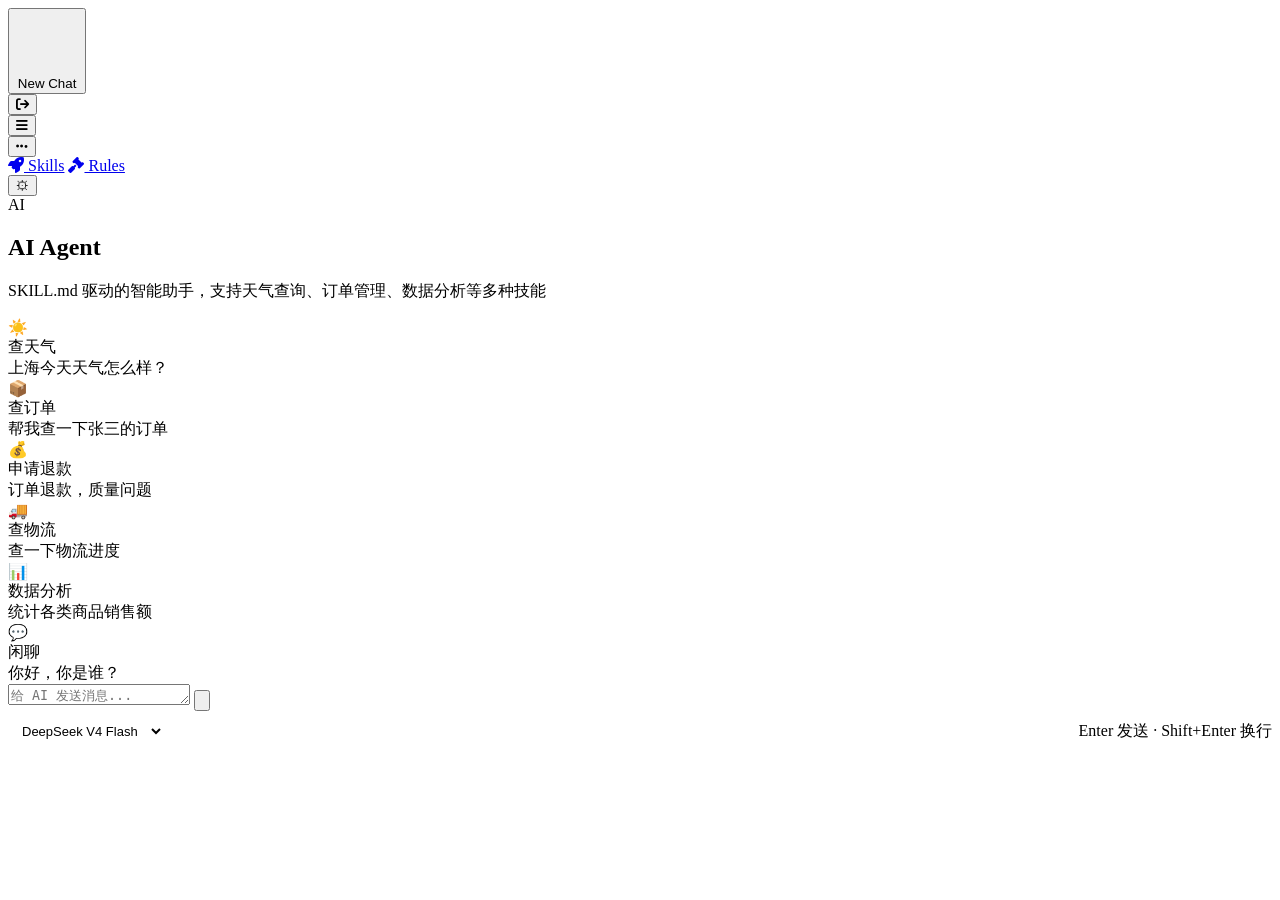
==== commit 4263e351: "增加ReAct 循环" ====
--- a/mcp-client-agent/src/main/resources/static/index.html
+++ b/mcp-client-agent/src/main/resources/static/index.html
@@ -100,8 +100,8 @@
         </div>
         <div style="display: flex; justify-content: space-between; align-items: center; margin-top: 8px;">
             <select class="model-select" id="modelSelect" onchange="changeModel()" style="background: transparent; border: 1px solid var(--border); color: var(--text-primary); padding: 4px 10px; border-radius: 6px; font-size: 13px; cursor: pointer;">
-                <option value="qwen-plus">Qwen-Plus</option>
-                <option value="qwen3-max">Qwen3-Max</option>
+                <option value="deepseek-v4-flash">DeepSeek V4 Flash</option>
+                <option value="deepseek-v4-pro">DeepSeek V4 Pro</option>
             </select>
             <div class="input-hint">Enter 发送 &middot; Shift+Enter 换行</div>
         </div>
